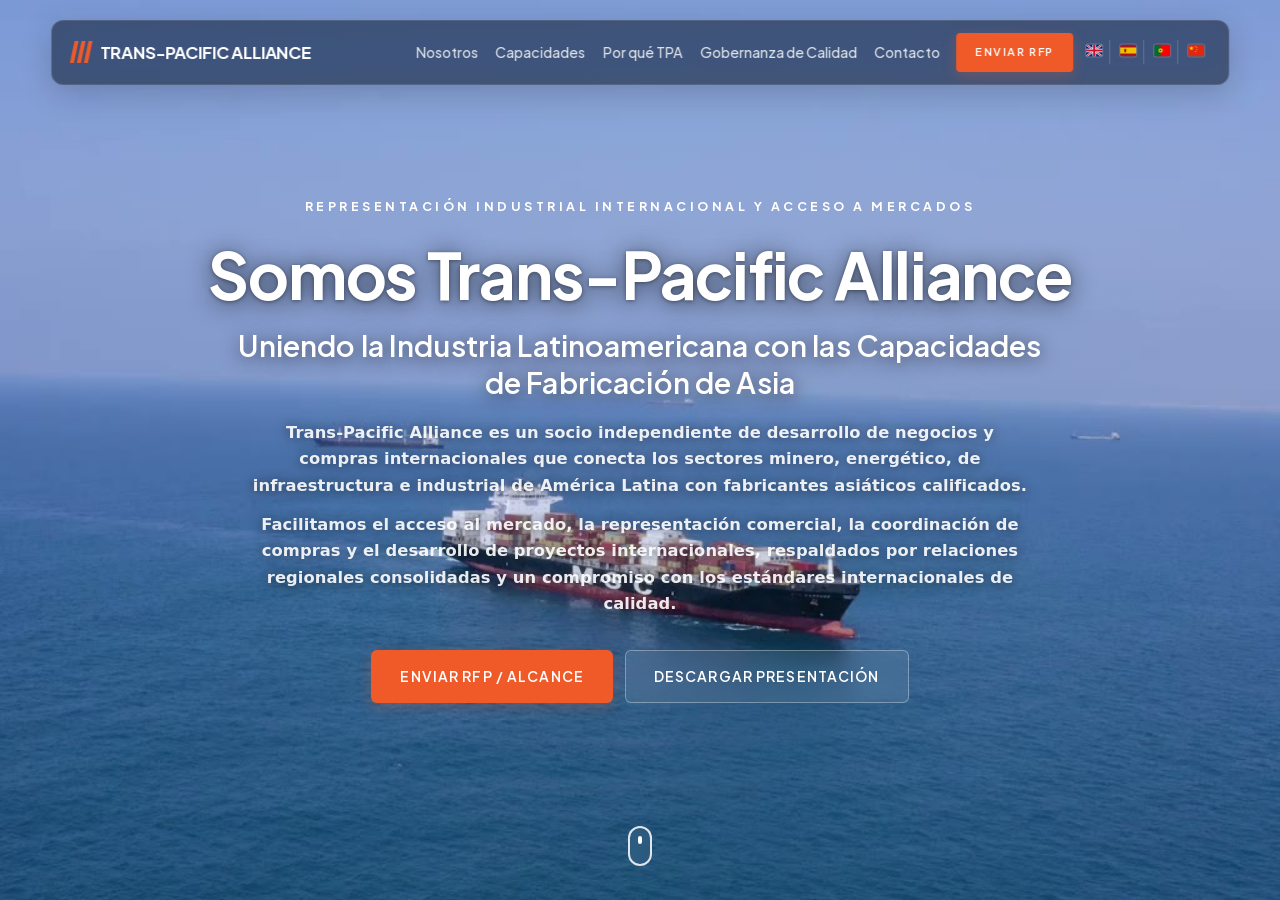
==== es.html @ 77b5ef07 "Hide the rear flip face so mirrored text never shows Browsers that ignore backface-visibility on 3D " ====
<!doctype html>
<html lang="es">
<head>
<meta charset="utf-8">
<meta name="viewport" content="width=device-width, initial-scale=1">
<title>Trans-Pacific Alliance — Puerta de Enlace de Fabricación Pesada</title>
<link rel="stylesheet" href="fonts.css">
<link rel="stylesheet" href="styles.css?v=20261104b">
<link rel="alternate" hreflang="en" href="index.html">
<link rel="alternate" hreflang="es" href="es.html">
<link rel="alternate" hreflang="pt" href="pt.html">
<link rel="alternate" hreflang="zh-CN" href="zh.html">
<link rel="alternate" hreflang="x-default" href="index.html">
</head>
<body>

<header class="site-header">
  <a href="#intro" class="logo">
    <span class="logo-mark" aria-hidden="true"><span></span><span></span><span></span></span>
    <span class="logo-word">TRANS-PACIFIC ALLIANCE</span>
  </a>

  <nav class="main-nav">
    <a href="#about">Nosotros</a>
    <a href="#capabilities">Capacidades</a>
    <a href="why-tpa-es.html">Por qué TPA</a>
    <a href="#quality">Gobernanza de Calidad</a>
    <a href="#contact">Contacto</a>
  </nav>

  <div class="header-social">
    <a class="btn btn-primary btn-header" href="#rfp">Enviar RFP</a>
    <ul class="lang-switch" aria-label="Idioma">
      <li><a href="index.html"><svg class="flag" viewBox="0 0 24 18" width="16" height="12" aria-hidden="true"><rect width="24" height="18" fill="#012169"/><path d="M0,0 L24,18 M24,0 L0,18" stroke="#fff" stroke-width="3"/><path d="M0,0 L24,18 M24,0 L0,18" stroke="#C8102E" stroke-width="1.5"/><path d="M12,0 V18 M0,9 H24" stroke="#fff" stroke-width="5"/><path d="M12,0 V18 M0,9 H24" stroke="#C8102E" stroke-width="3"/></svg><span>EN</span></a></li>
      <li class="active"><a href="es.html" aria-current="true"><svg class="flag" viewBox="0 0 24 18" width="16" height="12" aria-hidden="true"><rect width="24" height="18" fill="#AA151B"/><rect y="4.5" width="24" height="9" fill="#F1BF00"/><rect x="6" y="6.5" width="3" height="5" rx="0.5" fill="#AA151B"/><circle cx="7.5" cy="7.3" r="0.7" fill="#F1BF00"/></svg><span>ES</span></a></li>
      <li><a href="pt.html"><svg class="flag" viewBox="0 0 24 18" width="16" height="12" aria-hidden="true"><rect width="24" height="18" fill="#FF0000"/><rect width="9.6" height="18" fill="#046A38"/><circle cx="9.6" cy="9" r="3.4" fill="#FFE900" stroke="#000" stroke-width="0.3"/><circle cx="9.6" cy="9" r="1.5" fill="#FF0000"/><rect x="8.8" y="8.2" width="1.6" height="1.6" fill="#046A38"/></svg><span>PT</span></a></li>
    
      <li><a href="zh.html"><svg class="flag" viewBox="0 0 24 18" width="16" height="12" aria-hidden="true"><rect width="24" height="18" fill="#DE2910"/><polygon points="4.8,2 5.6,4.6 8.4,4.6 6.1,6.2 6.9,8.8 4.8,7.2 2.7,8.8 3.4,6.2 1.2,4.6 4,4.6" fill="#FFDE00"/><polygon points="11,1.5 11.35,2.2 12.1,2.2 11.5,2.75 11.7,3.5 11,3 10.3,3.5 10.5,2.75 9.9,2.2 10.65,2.2" fill="#FFDE00"/><polygon points="12.6,3.8 12.9,4.5 13.7,4.5 13.1,5 13.3,5.8 12.6,5.35 11.9,5.8 12.1,5 11.5,4.5 12.3,4.5" fill="#FFDE00"/><polygon points="12.6,6.8 12.9,7.5 13.7,7.5 13.1,8 13.3,8.8 12.6,8.35 11.9,8.8 12.1,8 11.5,7.5 12.3,7.5" fill="#FFDE00"/><polygon points="11,9.5 11.35,10.2 12.1,10.2 11.5,10.75 11.7,11.5 11,11 10.3,11.5 10.5,10.75 9.9,10.2 10.65,10.2" fill="#FFDE00"/></svg><span>中文</span></a></li>
    </ul>
  </div>

  <button class="menu-toggle" aria-label="Menú" aria-expanded="false" aria-controls="mobile-menu">MENU <span class="burger"></span></button>
  <div class="mobile-menu" id="mobile-menu" hidden>
    <nav class="mobile-menu-nav" aria-label="Mobile navigation">
        <a href="#about">Nosotros</a>
        <a href="#capabilities">Capacidades</a>
        <a href="why-tpa-es.html">Por qué TPA</a>
        <a href="#quality">Gobernanza de Calidad</a>
        <a href="#contact">Contacto</a>
    </nav>
    <ul class="lang-switch mobile-lang" aria-label="Idioma">
          <li><a href="index.html"><svg class="flag" viewBox="0 0 24 18" width="16" height="12" aria-hidden="true"><rect width="24" height="18" fill="#012169"/><path d="M0,0 L24,18 M24,0 L0,18" stroke="#fff" stroke-width="3"/><path d="M0,0 L24,18 M24,0 L0,18" stroke="#C8102E" stroke-width="1.5"/><path d="M12,0 V18 M0,9 H24" stroke="#fff" stroke-width="5"/><path d="M12,0 V18 M0,9 H24" stroke="#C8102E" stroke-width="3"/></svg><span>EN</span></a></li>
          <li class="active"><a href="es.html" aria-current="true"><svg class="flag" viewBox="0 0 24 18" width="16" height="12" aria-hidden="true"><rect width="24" height="18" fill="#AA151B"/><rect y="4.5" width="24" height="9" fill="#F1BF00"/><rect x="6" y="6.5" width="3" height="5" rx="0.5" fill="#AA151B"/><circle cx="7.5" cy="7.3" r="0.7" fill="#F1BF00"/></svg><span>ES</span></a></li>
          <li><a href="pt.html"><svg class="flag" viewBox="0 0 24 18" width="16" height="12" aria-hidden="true"><rect width="24" height="18" fill="#FF0000"/><rect width="9.6" height="18" fill="#046A38"/><circle cx="9.6" cy="9" r="3.4" fill="#FFE900" stroke="#000" stroke-width="0.3"/><circle cx="9.6" cy="9" r="1.5" fill="#FF0000"/><rect x="8.8" y="8.2" width="1.6" height="1.6" fill="#046A38"/></svg><span>PT</span></a></li>
        
          <li><a href="zh.html"><svg class="flag" viewBox="0 0 24 18" width="16" height="12" aria-hidden="true"><rect width="24" height="18" fill="#DE2910"/><polygon points="4.8,2 5.6,4.6 8.4,4.6 6.1,6.2 6.9,8.8 4.8,7.2 2.7,8.8 3.4,6.2 1.2,4.6 4,4.6" fill="#FFDE00"/><polygon points="11,1.5 11.35,2.2 12.1,2.2 11.5,2.75 11.7,3.5 11,3 10.3,3.5 10.5,2.75 9.9,2.2 10.65,2.2" fill="#FFDE00"/><polygon points="12.6,3.8 12.9,4.5 13.7,4.5 13.1,5 13.3,5.8 12.6,5.35 11.9,5.8 12.1,5 11.5,4.5 12.3,4.5" fill="#FFDE00"/><polygon points="12.6,6.8 12.9,7.5 13.7,7.5 13.1,8 13.3,8.8 12.6,8.35 11.9,8.8 12.1,8 11.5,7.5 12.3,7.5" fill="#FFDE00"/><polygon points="11,9.5 11.35,10.2 12.1,10.2 11.5,10.75 11.7,11.5 11,11 10.3,11.5 10.5,10.75 9.9,10.2 10.65,10.2" fill="#FFDE00"/></svg><span>中文</span></a></li>
        </ul>
    <a class="btn btn-primary mobile-menu-cta" href="#rfp">Enviar RFP</a>
  </div>
</header>

<main class="scroll-container">

  <!-- ═════════ 2. HERO ═════════ -->
  <section class="panel slide intro hero-video" id="intro" style="--bg:url('assets/hero-poster.jpg')">
    <video class="hero-bg-video" autoplay muted loop playsinline preload="metadata" poster="assets/hero-poster.jpg" aria-hidden="true">
      <source src="assets/hero.mp4" type="video/mp4">
    </video>
    <div class="hero-center">
      <p class="kicker">Representación Industrial Internacional y Acceso a Mercados</p>
      <h1 class="hero-headline">Somos <br class="mobile-br"><span class="nowrap">Trans-Pacific Alliance</span></h1>
      <p class="hero-subhead">Uniendo la Industria Latinoamericana con las Capacidades de Fabricación de Asia</p>
      <div class="hero-copy">
        <p>Trans-Pacific Alliance es un socio independiente de desarrollo de negocios y compras internacionales que conecta los sectores minero, energético, de infraestructura e industrial de América Latina con fabricantes asiáticos calificados.</p>
        <p>Facilitamos el acceso al mercado, la representación comercial, la coordinación de compras y el desarrollo de proyectos internacionales, respaldados por relaciones regionales consolidadas y un compromiso con los estándares internacionales de calidad.</p>
      </div>
      <div class="cta-row center">
        <a href="#rfp" class="btn btn-primary">Enviar RFP / Alcance</a>
        <a href="#capabilities" class="btn btn-ghost">Descargar Presentación</a>
      </div>
    </div>
    <a href="#metrics" class="scroll-cue" aria-label="Desplázate"><span></span></a>
  </section>

  <!-- ═════════ 3. AT-A-GLANCE METRICS ═════════ -->
  <section class="metrics-strip" id="metrics">
    <div class="metric">
      <div class="metric-value">20<span class="plus">+</span></div>
      <div class="metric-tag">Años</div>
      <div class="metric-label">Experiencia Internacional en Oil &amp; Gas / Minería</div>
    </div>
    <div class="metric">
      <div class="metric-value">20<span class="plus">+</span></div>
      <div class="metric-tag">Años</div>
      <div class="metric-label">Experiencia con Cámaras de Comercio</div>
    </div>
    <div class="metric">
      <div class="metric-value">4</div>
      <div class="metric-tag">Idiomas</div>
      <div class="metric-label">Inglés · Chino · Español · Portugués</div>
    </div>
    <div class="metric">
      <div class="metric-value">100<span class="plus">%</span></div>
      <div class="metric-tag">Especificaciones Occidentales</div>
      <div class="metric-label">Cumplimiento ASME · AWS · ISO · NACE</div>
    </div>
  </section>

  <!-- ═════════ 4. COMMERCIAL BRIDGE ═════════ -->
  <section class="panel slide slide-video" id="about" style="--bg:url('assets/bridge-poster.jpg')">
    <video class="slide-bg-video" autoplay muted loop playsinline preload="auto" poster="assets/bridge-poster.jpg" aria-hidden="true">
      <source src="assets/bridge.mp4" type="video/mp4">
    </video>
    <div class="panel-inner right wide">
      <h2 class="panel-head">El Puente Comercial</h2>
      <h3 class="panel-sub">Desbloqueando Capacidad de Fabricación de Clase Mundial para Infraestructuras Globales</h3>
      <p>Trans-Pacific Alliance (TPA) lleva capacidad de fabricación de élite, con certificación ASME U, a grandes proyectos de energía, minería e infraestructura industrial en América Latina.</p>
      <ul class="feature-list">
        <li><strong>Socios de fabricación asiáticos de primer nivel, preauditados y especializados en acero estructural pesado, tuberías de proceso y equipos a presión conformes a ASME</strong> — Acceso comercial directo a 131.000 m² de capacidad de planta. Ubicada en la provincia de Jiangsu y la provincia de Guangdong, China.</li>
        <li><strong>Alineación con Estándares Occidentales</strong> — Propuestas, contratos y marcos de ejecución alineados desde el día uno con ASME, AWS, ISO y los requisitos del cliente.</li>
        <li><strong>Ejecución Comercial Optimizada</strong> — Estructura global ágil que ofrece precios competitivos en destino y ejecución comercial agresiva en grandes licitaciones.</li>
      </ul>
      <div class="cta-row">
        <a href="#capabilities" class="btn btn-primary">Capacidades</a>
        <a href="mailto:ashton@transpacificalliance.com" class="btn btn-ghost">Hablemos</a>
      </div>
    </div>
  </section>

  <!-- ═════════ 5. LEADERSHIP FLIP CARD (quality front, trade back) ═════════ -->
  <section class="panel slide quality" id="quality" style="--bg:url('assets/hubs-bg-aerial.jpg')">
    <div class="flip-card" id="leadership-card">
      <div class="flip-card-inner">
        <div class="flip-face flip-face-front">
          <div class="panel-inner wide">
            <h2 class="panel-head">Liderazgo Ejecutivo en Calidad y Técnica</h2>
            <p class="pull-quote">«En Trans-Pacific Alliance no solo entendemos la calidad — hemos construido la empresa sobre ella.»</p>
            <p>Fundada por un Especialista Senior Británico en QA/QC con más de 20 años de ejecución en grandes proyectos internacionales de petróleo, gas y minería, TPA aporta una gobernanza técnica sin igual a nivel comercial.</p>
            <p>Trans-Pacific Alliance ofrece acceso directo a fábrica respaldado por credenciales internacionales de primer nivel:</p>
            <ul class="cred-list">
              <li><span class="cred-code">NACE / AMPP CIP Nivel 3</span> Inspector Senior de Recubrimientos</li>
              <li><span class="cred-code">API 510</span> Inspector de Recipientes a Presión</li>
              <li><span class="cred-code">API 570</span> Inspector de Tuberías</li>
              <li><span class="cred-code">CSWIP 3.2</span> Inspector Senior de Soldadura</li>
              <li><span class="cred-code">CSWIP RI</span> Interpretación Radiográfica</li>
              <li><span class="cred-code">CSWIP AUT</span> Interpretación de Datos de Ensayos Ultrasónicos Automatizados</li>
            </ul>
            <p class="fine">Resolvemos conflictos de especificación, revisamos ITPs, evaluamos PQR/WPS y calificaciones de soldadores (WPQ), y auditamos la calidad mucho antes de cortar el primer acero — garantizando que sus activos superen con creces el cumplimiento básico de códigos y estén construidos para durar en los entornos más exigentes del planeta.</p>
          </div>
        </div>
        <div class="flip-face flip-face-back" aria-hidden="true">
          <div class="panel-inner wide">
            <h2 class="panel-head">Liderazgo Comercial y de Comercio Internacional</h2>
            <p class="pull-quote">«Conectando mercados internacionales a través de relaciones consolidadas, experiencia comercial y alianzas estratégicas.»</p>
            <p>Dirigida por un Consultor y Asesor de Negocios uruguayo especializado en Comercio Internacional, con más de 20 años de experiencia vinculado a la Cámara Nacional de Comercio y Servicios del Uruguay, Trans-Pacific Alliance aporta una amplia experiencia en comercio internacional, desarrollo de mercados y representación comercial transfronteriza.</p>
            <p>Su trayectoria profesional incluye el asesoramiento a empresas en expansión internacional, estrategias de exportación, negociaciones comerciales y el desarrollo de relaciones con compradores, proveedores y socios estratégicos internacionales.</p>
            <p>A través de su participación en misiones comerciales internacionales, foros empresariales y eventos sectoriales en los que participan organizaciones como las Naciones Unidas, el Banco Interamericano de Desarrollo, la Unión Europea y el MERCOSUR, ha desarrollado una valiosa proyección internacional y relaciones profesionales.</p>
            <h3 class="panel-sub">Experiencia Comercial Clave</h3>
            <ul class="expertise-list">
              <li>Comercio Internacional y Desarrollo de Mercados</li>
              <li>Cámaras de Comercio y Relaciones Institucionales</li>
              <li>Estrategia de Exportación y Asesoría Empresarial Transfronteriza</li>
              <li>Misiones Comerciales Internacionales y Networking Comercial</li>
              <li>Alianzas Estratégicas y Representación Comercial</li>
              <li>Negociaciones Internacionales y Entrada en Mercados</li>
            </ul>
          </div>
        </div>
      </div>
      <button type="button" class="flip-toggle" aria-label="Mostrar Liderazgo Comercial y de Comercio Internacional" data-label-show-back="Mostrar Liderazgo Comercial y de Comercio Internacional" data-label-show-front="Mostrar Liderazgo Ejecutivo en Calidad y Técnica">
        <svg viewBox="0 0 24 24" aria-hidden="true" focusable="false"><path d="M3.5 12a8.5 8.5 0 0 1 14.5-6L21 9M21 4.5V9h-4.5M20.5 12a8.5 8.5 0 0 1-14.5 6L3 15M3 19.5V15h4.5" fill="none" stroke="currentColor" stroke-width="1.7" stroke-linecap="round" stroke-linejoin="round"/></svg>
      </button>
    </div>
  </section>

  <!-- ═════════ 6. INDUSTRY & MANUFACTURING CAPABILITIES ═════════ -->
  <section class="panel capabilities" id="capabilities">
    <div class="section-head">
      <p class="kicker dark">Sectores que Atendemos</p>
      <h2 class="panel-head dark">Industria y Capacidades de Fabricación</h2>
    </div>
    <div class="industry-grid">
      <div class="industry-head" aria-hidden="true">
        <span>Industria</span>
        <span>Capacidades de Fabricación</span>
      </div>
      <article class="industry-row">
        <h3>Minería y Minerales</h3>
        <p>Estructuras de acero estructural, estructuras industriales e infraestructura minera.</p>
      </article>
      <article class="industry-row">
        <h3>Petróleo y Gas</h3>
        <p>Recipientes a presión, fabricación de procesos y estructuras industriales, sujeto a las capacidades y certificaciones del socio fabricante seleccionado.</p>
      </article>
      <article class="industry-row">
        <h3>Infraestructura</h3>
        <p>Puentes, acero estructural y componentes de construcción.</p>
      </article>
      <article class="industry-row">
        <h3>Instalaciones Industriales</h3>
        <p>Fabricación de acero, edificios industriales y estructuras modulares.</p>
      </article>
      <article class="industry-row">
        <h3>Energía</h3>
        <p>Paquetes seleccionados de fabricación industrial e infraestructura.</p>
      </article>
    </div>
  </section>

  <!-- ═════════ 7. COMPETITIVE ADVANTAGE ═════════ -->
  <section class="panel why" id="why">
    <div class="section-head">
      <p class="kicker dark">La Diferencia TPA</p>
      <h2 class="panel-head dark">Nuestra Ventaja Competitiva</h2>
    </div>
    <div class="why-grid">
      <article class="why-card">
        <div class="why-num">01</div>
        <h3>Autoridad Técnica a Nivel Comercial</h3>
        <p>Hablamos el lenguaje de ingeniería del cliente. Nuestras credenciales senior en soldadura, recubrimientos, tuberías e inspección de recipientes a presión nos permiten desbloquear puntos de inspección y resolver consultas técnicas al instante.</p>
      </article>
      <article class="why-card">
        <div class="why-num">02</div>
        <h3>Transparencia en la Cadena de Suministro</h3>
        <p>Visibilidad total sobre el origen de materias primas, Mill Test Reports (MTR), Weld Procedure Qualification Records (PQR/WPS), Welder Performance Qualifications (WPQ), procedimientos NDT y supervisión de taller.</p>
      </article>
      <article class="why-card">
        <div class="why-num">03</div>
        <h3>Entrega de Proyectos Probada</h3>
        <p>Supervisión activa de entrega y expedición en paquetes de fabricación de alta especificación.</p>
      </article>
    </div>
  </section>

  <!-- ═════════ 8. CTA BANNER ═════════ -->
  <section class="cta-banner" id="rfp">
    <div class="cta-inner">
      <h2 class="cta-head">¿Listo para Licitas su Próximo Gran Paquete de Fabricación?</h2>
      <p>Asóciese con Trans-Pacific Alliance para asegurar capacidad de fabricación de primer nivel, cumplimiento garantizado y precios comerciales agresivos para sus próximos proyectos de capital.</p>
      <div class="cta-row center">
        <a href="mailto:rfp@tp-alliance.com" class="btn btn-primary btn-large">Enviar RFP</a>
        <a href="mailto:ashton@transpacificalliance.com" class="btn btn-ghost-light btn-large">Contáctenos</a>
      </div>
    </div>
  </section>

  <!-- ═════════ PARTNERS ═════════ -->
  <section class="partners" aria-labelledby="partners-title">
    <h2 class="partners-kicker" id="partners-title">En asociación con</h2>
    <ul class="partners-grid">
      <li class="partner">
        <span class="partner-logo"><img src="assets/partners/icha.png" alt="Instituto Chileno del Acero" loading="lazy"></span>
        <span class="partner-name">Instituto Chileno del Acero</span>
      </li>
      <li class="partner">
        <span class="partner-logo"><img src="assets/partners/ias.png" alt="Instituto Argentino de Seguridad" loading="lazy"></span>
        <span class="partner-name">Instituto Argentino de Seguridad</span>
      </li>
      <li class="partner">
        <span class="partner-logo"><img src="assets/partners/camarco.png" alt="Cámara Argentina de la Construcción" loading="lazy"></span>
        <span class="partner-name">Cámara Argentina de la Construcción</span>
      </li>
      <li class="partner">
        <span class="partner-logo"><img src="assets/partners/consejo-minero.png" alt="Consejo Minero de Chile" loading="lazy"></span>
        <span class="partner-name">Consejo Minero de Chile</span>
      </li>
      <li class="partner">
        <span class="partner-logo"><img src="assets/partners/caem.png" alt="Cámara Argentina de Empresas Mineras" loading="lazy"></span>
        <span class="partner-name">Cámara Argentina de Empresas Mineras</span>
      </li>
      <li class="partner">
        <span class="partner-logo dual">
          <img src="assets/partners/cnc.png" alt="Cámara Nacional de Comercio, Servicios y Turismo de Chile" loading="lazy">
          <img src="assets/partners/cac-dark.svg" alt="Cámara Argentina de Comercio y Servicios" loading="lazy">
        </span>
        <span class="partner-name">Cámaras de Comercio · Chile y Argentina</span>
      </li>
    </ul>
  </section>

  <!-- ═════════ FOOTER ═════════ -->
  <footer class="site-footer" id="contact">
    <div class="footer-top">
      <a href="#intro" class="logo small">
        <span class="logo-mark"><span></span><span></span><span></span></span>
        <span class="logo-word">TRANS-PACIFIC ALLIANCE</span>
      </a>
      <nav class="footer-nav">
        <a href="#about">Nosotros</a>
        <a href="#capabilities">Capacidades</a>
        <a href="why-tpa-es.html">Por qué TPA</a>
        <a href="#quality">Gobernanza de Calidad</a>
        <a href="#contact">Contacto</a>
      </nav>
      <div class="footer-social"></div>
    </div>

    <div class="footer-grid">
      <div class="col">
        <h5>Empresa</h5>
        <a href="#about">Acerca de TPA</a>
        <a href="why-tpa-es.html">Por qué TPA</a>
        <a href="#quality">Gobernanza de Calidad</a>
        <a href="#capabilities">Presentación de Capacidades</a>
        <a href="#contact">Empleo</a>
      </div>
      <div class="col">
        <h5>Capacidades</h5>
        <a href="#capabilities">Minería y Minerales</a>
        <a href="#capabilities">Petróleo y Gas</a>
        <a href="#capabilities">Infraestructura</a>
        <a href="#capabilities">Instalaciones Industriales</a>
        <a href="#capabilities">Energía</a>
      </div>
      <div class="col">
        <h5>Red</h5>
        <div class="network-item">
          <span class="network-city">Ciudad de Panamá</span>
          <span class="network-desc">Puerta de enlace logística y comercial de Centroamérica</span>
        </div>
        <div class="network-item">
          <span class="network-city">Santiago de Chile</span>
          <span class="network-desc">Centro de proyectos mineros y de infraestructura</span>
        </div>
        <div class="network-item">
          <span class="network-city">Buenos Aires</span>
          <span class="network-desc">Hub de shale oil &amp; gas (Vaca Muerta) y minería</span>
        </div>
      </div>
      <div class="col">
        <h5>Gobernanza de Calidad</h5>
        <p class="footer-note">Nos tomamos la calidad en serio. Certificados:</p>
        <a href="#quality">American Petroleum Institute</a>
        <a href="#quality">NACE Nivel 3</a>
        <a href="#quality">CSWIP</a>
        <a href="#quality">ISO</a>
      </div>
    </div>

    <div class="footer-legal">
      © TRANS-PACIFIC ALLIANCE 2026 — TODOS LOS DERECHOS RESERVADOS
    </div>
  </footer>

</main>

<script>
(function(){
  document.querySelectorAll('.slide, .feature-card').forEach(s => {
    const bg = getComputedStyle(s).getPropertyValue('--bg').trim();
    if (bg) s.style.setProperty('background-image', bg);
  });

  const container = document.querySelector('.scroll-container');
  const headerEl = document.querySelector('.site-header');
  // The header belongs to the top of the page: slide it away once scrolled
  const syncHeader = () => {
    const y = container.scrollTop;
    headerEl.classList.toggle('scrolled', y > 24);
    headerEl.classList.toggle('header-hidden', y > 80 && !headerEl.classList.contains('menu-open'));
  };
  container.addEventListener('scroll', syncHeader, { passive: true });
  window.addEventListener('resize', syncHeader, { passive: true });
  syncHeader();
  const prefersReduced = window.matchMedia('(prefers-reduced-motion: reduce)').matches;
  const saveData = navigator.connection && navigator.connection.saveData;

  document.querySelectorAll('video.hero-bg-video, video.slide-bg-video').forEach(video => {
    if (prefersReduced || saveData) {
      video.remove();
      return;
    }
    const host = video.closest('section');
    const isHero = video.classList.contains('hero-bg-video');
    let onScreen = true;
    let frozen = false;
    // Hold the hero on its open-ocean frame for 30s, then restart from the top
    if (isHero) {
      video.addEventListener('timeupdate', () => {
        if (frozen || video.currentTime < 48) return;
        frozen = true;
        video.pause();
        setTimeout(() => {
          frozen = false;
          video.currentTime = 0;
          if (onScreen) video.play().catch(()=>{});
        }, 30000);
      });
    }
    const io = new IntersectionObserver(entries => {
      entries.forEach(e => {
        onScreen = e.isIntersecting;
        if (e.isIntersecting) { if (!frozen) video.play().catch(()=>{}); }
        else { video.pause(); }
      });
    }, { root: container, threshold: 0.05 });
    if (host) io.observe(host);
    else video.play().catch(()=>{});
  });

  // Leadership flip card: hold each credential for 45s, or flip on demand
  const flipCard = document.getElementById('leadership-card');
  if (flipCard) {
    const flipBtn = flipCard.querySelector('.flip-toggle');
    const flipFront = flipCard.querySelector('.flip-face-front');
    const flipBack = flipCard.querySelector('.flip-face-back');
    let flipTimer = null;
    const flip = () => {
      flipCard.classList.toggle('is-flipped');
      const back = flipCard.classList.contains('is-flipped');
      flipBtn.setAttribute('aria-label', back ? flipBtn.dataset.labelShowFront : flipBtn.dataset.labelShowBack);
      flipFront.setAttribute('aria-hidden', String(back));
      flipBack.setAttribute('aria-hidden', String(!back));
    };
    const startTimer = () => {
      clearInterval(flipTimer);
      flipTimer = setInterval(() => { if (!document.hidden) flip(); }, 45000);
    };
    flipBtn.addEventListener('click', () => { flip(); startTimer(); });
    new IntersectionObserver(entries => {
      entries.forEach(e => { e.isIntersecting ? startTimer() : clearInterval(flipTimer); });
    }, { root: container, threshold: 0.2 }).observe(flipCard);
  }

  // Mobile menu panel (nav + language switcher)
  const menuToggle = document.querySelector('.menu-toggle');
  const mobileMenu = document.getElementById('mobile-menu');
  if (menuToggle && mobileMenu) {
    const setMenu = open => {
      menuToggle.setAttribute('aria-expanded', String(open));
      mobileMenu.hidden = !open;
      headerEl.classList.toggle('menu-open', open);
      syncHeader();
    };
    menuToggle.addEventListener('click', () => setMenu(mobileMenu.hidden));
    mobileMenu.addEventListener('click', e => { if (e.target.closest('a')) setMenu(false); });
    document.addEventListener('click', e => {
      if (!mobileMenu.hidden && !headerEl.contains(e.target)) setMenu(false);
    });
    document.addEventListener('keydown', e => { if (e.key === 'Escape') setMenu(false); });
    window.addEventListener('resize', () => { if (window.innerWidth > 960) setMenu(false); });
  }

  // Scroll-spy: highlight the current section in both navs
  const navLinks = [...document.querySelectorAll('.main-nav a, .mobile-menu-nav a')];
  const navHrefs = new Set(navLinks.map(a => a.getAttribute('href')));
  const spySections = [...document.querySelectorAll('section[id], footer[id]')]
    .filter(s => navHrefs.has('#' + s.id));
  if (spySections.length) {
    const spy = () => {
      const probe = container.getBoundingClientRect().top + 140;
      let current = null;
      spySections.forEach(s => {
        if (s.getBoundingClientRect().top <= probe) current = '#' + s.id;
      });
      navLinks.forEach(a => a.classList.toggle('active', a.getAttribute('href') === current));
    };
    container.addEventListener('scroll', spy, { passive: true });
    spy();
  }
})();
</script>
</body>
</html>
---- fonts.css ----
/* latin-ext */
@font-face {
  font-family: 'Plus Jakarta Sans';
  font-style: normal;
  font-weight: 300;
  font-display: swap;
  src: url('assets/fonts/plus-jakarta-sans-300-latin-ext.woff2') format('woff2');
}
/* latin */
@font-face {
  font-family: 'Plus Jakarta Sans';
  font-style: normal;
  font-weight: 300;
  font-display: swap;
  src: url('assets/fonts/plus-jakarta-sans-300-latin.woff2') format('woff2');
}
/* latin-ext */
@font-face {
  font-family: 'Plus Jakarta Sans';
  font-style: normal;
  font-weight: 400;
  font-display: swap;
  src: url('assets/fonts/plus-jakarta-sans-400-latin-ext.woff2') format('woff2');
}
/* latin */
@font-face {
  font-family: 'Plus Jakarta Sans';
  font-style: normal;
  font-weight: 400;
  font-display: swap;
  src: url('assets/fonts/plus-jakarta-sans-400-latin.woff2') format('woff2');
}
/* latin-ext */
@font-face {
  font-family: 'Plus Jakarta Sans';
  font-style: normal;
  font-weight: 500;
  font-display: swap;
  src: url('assets/fonts/plus-jakarta-sans-500-latin-ext.woff2') format('woff2');
}
/* latin */
@font-face {
  font-family: 'Plus Jakarta Sans';
  font-style: normal;
  font-weight: 500;
  font-display: swap;
  src: url('assets/fonts/plus-jakarta-sans-500-latin.woff2') format('woff2');
}
/* latin-ext */
@font-face {
  font-family: 'Plus Jakarta Sans';
  font-style: normal;
  font-weight: 600;
  font-display: swap;
  src: url('assets/fonts/plus-jakarta-sans-600-latin-ext.woff2') format('woff2');
}
/* latin */
@font-face {
  font-family: 'Plus Jakarta Sans';
  font-style: normal;
  font-weight: 600;
  font-display: swap;
  src: url('assets/fonts/plus-jakarta-sans-600-latin.woff2') format('woff2');
}
/* latin-ext */
@font-face {
  font-family: 'Plus Jakarta Sans';
  font-style: normal;
  font-weight: 700;
  font-display: swap;
  src: url('assets/fonts/plus-jakarta-sans-700-latin-ext.woff2') format('woff2');
}
/* latin */
@font-face {
  font-family: 'Plus Jakarta Sans';
  font-style: normal;
  font-weight: 700;
  font-display: swap;
  src: url('assets/fonts/plus-jakarta-sans-700-latin.woff2') format('woff2');
}
/* latin-ext */
@font-face {
  font-family: 'Poppins';
  font-style: normal;
  font-weight: 300;
  font-display: swap;
  src: url('assets/fonts/poppins-300-latin-ext.woff2') format('woff2');
}
/* latin */
@font-face {
  font-family: 'Poppins';
  font-style: normal;
  font-weight: 300;
  font-display: swap;
  src: url('assets/fonts/poppins-300-latin.woff2') format('woff2');
}
/* latin-ext */
@font-face {
  font-family: 'Poppins';
  font-style: normal;
  font-weight: 400;
  font-display: swap;
  src: url('assets/fonts/poppins-400-latin-ext.woff2') format('woff2');
}
/* latin */
@font-face {
  font-family: 'Poppins';
  font-style: normal;
  font-weight: 400;
  font-display: swap;
  src: url('assets/fonts/poppins-400-latin.woff2') format('woff2');
}
/* latin-ext */
@font-face {
  font-family: 'Poppins';
  font-style: normal;
  font-weight: 500;
  font-display: swap;
  src: url('assets/fonts/poppins-500-latin-ext.woff2') format('woff2');
}
/* latin */
@font-face {
  font-family: 'Poppins';
  font-style: normal;
  font-weight: 500;
  font-display: swap;
  src: url('assets/fonts/poppins-500-latin.woff2') format('woff2');
}
/* latin-ext */
@font-face {
  font-family: 'Poppins';
  font-style: normal;
  font-weight: 600;
  font-display: swap;
  src: url('assets/fonts/poppins-600-latin-ext.woff2') format('woff2');
}
/* latin */
@font-face {
  font-family: 'Poppins';
  font-style: normal;
  font-weight: 600;
  font-display: swap;
  src: url('assets/fonts/poppins-600-latin.woff2') format('woff2');
}
/* latin-ext */
@font-face {
  font-family: 'Poppins';
  font-style: normal;
  font-weight: 700;
  font-display: swap;
  src: url('assets/fonts/poppins-700-latin-ext.woff2') format('woff2');
}
/* latin */
@font-face {
  font-family: 'Poppins';
  font-style: normal;
  font-weight: 700;
  font-display: swap;
  src: url('assets/fonts/poppins-700-latin.woff2') format('woff2');
}
/* latin-ext */
@font-face {
  font-family: 'Poppins';
  font-style: normal;
  font-weight: 900;
  font-display: swap;
  src: url('assets/fonts/poppins-900-latin-ext.woff2') format('woff2');
}
/* latin */
@font-face {
  font-family: 'Poppins';
  font-style: normal;
  font-weight: 900;
  font-display: swap;
  src: url('assets/fonts/poppins-900-latin.woff2') format('woff2');
}
---- styles.css ----
/* ━━━━━━━━━━━━━━━━━━━━━━━━━━━━━━━━━━━━━━━━━━━━
   MONJASA-STYLE DESIGN TOKENS
   Extracted from monjasa.com
   ━━━━━━━━━━━━━━━━━━━━━━━━━━━━━━━━━━━━━━━━━━━━ */
:root {
  /* Palette */
  --accent: #F05A28;             /* Signature orange */
  --accent-hover: #D94E1F;
  --ink: #212529;                /* Body text — Bootstrap default */
  --ink-soft: #404040;
  --ink-mute: #6E6E6E;
  --panel-bg: rgba(43, 46, 51, 0.92);   /* Charcoal hero card */
  --panel-bg-solid: #2B2E33;
  --paper: #FFFFFF;
  --paper-soft: #F6F6F6;
  --line: #E1E1E1;
  --footer-bg: #F5F5F5;
  --footer-legal: #222222;

  /* Type */
  --font-display: "Poppins", "sofia-pro", -apple-system, "Segoe UI", Roboto, sans-serif;
  --font-body: -apple-system, "system-ui", "Segoe UI", Roboto, "Helvetica Neue", Arial, sans-serif;

  /* Rhythm */
  --header-h: 72px;
  --slide-h: calc(100vh - var(--header-h));
  --pad-panel: clamp(2rem, 4vw, 4rem);

  /* Buttons */
  --btn-pad-y: 15px;
  --btn-pad-x: 28px;
  --btn-fs: 14px;
  --btn-fw: 700;
  --btn-ls: 0.08em;
}

/* ━━━━━━━━━━━━━━━━━━━━━━━━━━━━━━━━━━━━━━━━━━━━
   BASE
   ━━━━━━━━━━━━━━━━━━━━━━━━━━━━━━━━━━━━━━━━━━━━ */
* { box-sizing: border-box; }
html, body { margin: 0; padding: 0; }
body {
  font-family: var(--font-body);
  font-size: 16px;
  line-height: 1.5;
  color: var(--ink);
  background: var(--paper);
  -webkit-font-smoothing: antialiased;
}
img { max-width: 100%; display: block; }
a { color: inherit; text-decoration: none; }

h1, h2, h3, h4, h5 {
  font-family: var(--font-display);
  margin: 0 0 1rem;
  line-height: 1.15;
}

/* ━━━━━━━━━━━━━━━━━━━━━━━━━━━━━━━━━━━━━━━━━━━━
   HEADER — fixed, white, with logo + nav + socials
   ━━━━━━━━━━━━━━━━━━━━━━━━━━━━━━━━━━━━━━━━━━━━ */
.site-header {
  position: fixed;
  inset: 0 0 auto 0;
  z-index: 100;
  height: var(--header-h);
  background: var(--paper);
  border-bottom: 1px solid rgba(0,0,0,0.05);
  display: flex;
  align-items: center;
  gap: 2rem;
  padding: 0 clamp(1rem, 3vw, 2.5rem);
}

.logo {
  display: inline-flex;
  align-items: center;
  gap: 0.6rem;
  font-family: var(--font-display);
  font-weight: 700;
  font-size: 1.35rem;
  color: var(--ink);
  letter-spacing: -0.01em;
}
.logo.small { font-size: 1.1rem; }
.logo-word { white-space: nowrap; }
.site-header .logo { flex-shrink: 0; }

/* Logo mark — three angled vertical bars (rotated 90° from horizontal) */
.logo-mark {
  display: inline-flex;
  flex-direction: row;
  gap: 3px;
  transform: skewX(-12deg);
}
.logo-mark span {
  display: block;
  width: 4px;
  height: 22px;
  background: var(--accent);
}
.logo.small .logo-mark span { width: 3px; height: 18px; }

.logo-tail { color: var(--accent); margin-left: 2px; }

.main-nav {
  display: flex;
  gap: 2rem;
  margin-left: auto;
  font-family: var(--font-display);
  font-weight: 500;
  font-size: 0.95rem;
}
.main-nav a {
  position: relative;
  color: var(--ink);
  padding: 6px 0;
  white-space: nowrap;
}
.main-nav a.active {
  color: var(--ink);
}
.main-nav a.active::after {
  content: "";
  position: absolute;
  left: 0; right: 0; bottom: -4px;
  height: 3px;
  background: var(--accent);
}
.main-nav a:hover { color: var(--accent); }

.header-social {
  display: flex;
  gap: 0.9rem;
  color: var(--ink-mute);
}
.header-social a:hover { color: var(--accent); }

.menu-toggle {
  display: none;
}

/* ━━━━━━━━━━━━━━━━━━━━━━━━━━━━━━━━━━━━━━━━━━━━
   SCROLL CONTAINER — use scroll-snap like monjasa
   ━━━━━━━━━━━━━━━━━━━━━━━━━━━━━━━━━━━━━━━━━━━━ */
html { height: 100%; }
body { height: 100%; overflow: hidden; }
.scroll-container {
  height: 100vh;
  margin-top: var(--header-h);
  overflow-y: auto;
  scroll-snap-type: y mandatory;
  scroll-behavior: smooth;
}
html.no-snap .scroll-container { scroll-snap-type: none; }

.panel { position: relative; }

.slide {
  min-height: var(--slide-h);
  scroll-snap-align: start;
  scroll-snap-stop: always;
  background-size: cover;
  background-position: center;
  background-repeat: no-repeat;
  color: #fff;
  display: flex;
  align-items: center;
  justify-content: center;
}
.slide::before {
  content: "";
  position: absolute; inset: 0;
  background: rgba(0,0,0,0.18); /* soft photographic scrim */
  pointer-events: none;
}
/* Hero uses a deeper gradient scrim instead */
.slide.intro.hero-video::before { background: none; }

/* ━━━━━━━━━━━━━━━━━━━━━━━━━━━━━━━━━━━━━━━━━━━━
   INTRO HERO — full-center white display type
   ━━━━━━━━━━━━━━━━━━━━━━━━━━━━━━━━━━━━━━━━━━━━ */
.intro { text-align: center; flex-direction: column; position: relative; overflow: hidden; }

/* Video background */
.intro.hero-video { background: transparent; }
.hero-bg-video,
.slide-bg-video {
  position: absolute;
  inset: 0;
  width: 100%;
  height: 100%;
  object-fit: cover;
  object-position: center;
  z-index: 0;
  pointer-events: none;
}
.slide-video { background: transparent !important; }
.slide-video .panel-inner { position: relative; z-index: 2; }
/* Soft photographic scrim over the video so type reads */
.intro.hero-video::before {
  content: "";
  position: absolute; inset: 0;
  background:
    radial-gradient(ellipse at center, rgba(0,0,0,0.55) 0%, rgba(0,0,0,0.35) 55%, rgba(0,0,0,0.45) 100%),
    linear-gradient(to bottom,
      rgba(0,0,0,0.45) 0%,
      rgba(0,0,0,0.35) 35%,
      rgba(0,0,0,0.55) 100%);
  z-index: 1;
  pointer-events: none;
}
.intro .hero-center { position: relative; z-index: 2; }

/* Pause the video when user prefers reduced motion */
@media (prefers-reduced-motion: reduce) {
  .hero-bg-video, .slide-bg-video { display: none; }
  .intro.hero-video,
  .slide-video { background-image: var(--bg) !important; background-size: cover; background-position: center; }
}
.hero-center { position: relative; z-index: 2; padding: 0 2rem; max-width: 1100px; }
.kicker {
  font-family: var(--font-display);
  font-weight: 700;
  text-transform: uppercase;
  letter-spacing: 0.3em;
  font-size: 0.85rem;
  margin: 0 0 1.5rem;
  color: #fff;
}
.hero-headline {
  font-size: clamp(2.2rem, 5.2vw, 4.4rem);
  font-weight: 600;
  color: #fff;
  letter-spacing: -0.01em;
  margin-bottom: 1.2rem;
  text-shadow: 0 2px 24px rgba(0,0,0,0.6), 0 1px 4px rgba(0,0,0,0.4);
  line-height: 1.1;
}
.hero-sub {
  font-size: clamp(0.98rem, 1.15vw, 1.15rem);
  color: rgba(255,255,255,0.95);
  max-width: 720px;
  margin: 0 auto 1.6rem;
  font-weight: 300;
  line-height: 1.55;
  text-shadow: 0 1px 12px rgba(0,0,0,0.55);
}
.scroll-cue {
  position: absolute; left: 50%; bottom: 34px;
  width: 24px; height: 40px;
  border: 2px solid rgba(255,255,255,0.7);
  border-radius: 14px;
  transform: translateX(-50%);
  display: block;
  z-index: 2;
}
@media (max-height: 700px) and (min-width: 721px) {
  .slide.intro .scroll-cue { display: none; }
}
.scroll-cue span {
  position: absolute; left: 50%; top: 8px;
  width: 4px; height: 8px;
  background: #fff;
  border-radius: 2px;
  transform: translateX(-50%);
  animation: cue 2s infinite;
}
@keyframes cue {
  0%   { transform: translate(-50%, 0); opacity: 1; }
  80%  { transform: translate(-50%, 14px); opacity: 0; }
  100% { transform: translate(-50%, 0); opacity: 0; }
}

/* ━━━━━━━━━━━━━━━━━━━━━━━━━━━━━━━━━━━━━━━━━━━━
   SLIDE PANELS — alternating charcoal cards
   ━━━━━━━━━━━━━━━━━━━━━━━━━━━━━━━━━━━━━━━━━━━━ */
.panel-inner {
  position: relative;
  z-index: 2;
  background: var(--panel-bg);
  padding: var(--pad-panel);
  max-width: 640px;
  margin: 0 clamp(1.5rem, 4vw, 4rem);
  color: #fff;
}
.panel-inner.left  { margin-right: auto; }
.panel-inner.right { margin-left: auto; }
.panel-inner.center-wide {
  max-width: 760px;
  margin: 0 auto;
  text-align: center;
  background: rgba(15, 25, 40, 0.7);
  padding: clamp(2.5rem, 5vw, 4rem);
}

.panel-head {
  font-size: clamp(2rem, 3.2vw, 3rem);
  font-weight: 500;
  color: #fff;
  margin-bottom: 1.2rem;
}
.panel-head.display {
  font-size: clamp(2.4rem, 4vw, 3.6rem);
  font-weight: 600;
}
.panel-head.dark {
  color: var(--ink);
}
.panel-inner p {
  font-weight: 300;
  color: rgba(255,255,255,0.92);
  line-height: 1.6;
  margin-bottom: 1rem;
}

/* ━━━━━━━━━━━━━━━━━━━━━━━━━━━━━━━━━━━━━━━━━━━━
   BUTTONS — sharp corners, uppercase, letter-spaced
   ━━━━━━━━━━━━━━━━━━━━━━━━━━━━━━━━━━━━━━━━━━━━ */
.cta-row { display: flex; gap: 0.75rem; flex-wrap: wrap; margin-top: 1.5rem; }
.btn {
  display: inline-block;
  font-family: var(--font-display);
  font-size: var(--btn-fs);
  font-weight: var(--btn-fw);
  text-transform: uppercase;
  letter-spacing: var(--btn-ls);
  padding: var(--btn-pad-y) var(--btn-pad-x);
  border: 1px solid transparent;
  border-radius: 0;
  cursor: pointer;
  transition: background 0.15s ease, color 0.15s ease, border-color 0.15s ease;
}
.btn-primary {
  background: var(--accent);
  color: #fff;
}
.btn-primary:hover { background: var(--accent-hover); }
.btn-ghost {
  background: transparent;
  color: #fff;
  border-color: #fff;
}
.btn-ghost:hover { background: rgba(255,255,255,0.12); }

/* ━━━━━━━━━━━━━━━━━━━━━━━━━━━━━━━━━━━━━━━━━━━━
   NEWS — breaks the dark rhythm, white bg
   ━━━━━━━━━━━━━━━━━━━━━━━━━━━━━━━━━━━━━━━━━━━━ */
.news {
  background: var(--paper);
  color: var(--ink);
  padding: clamp(2rem, 5vw, 4rem) clamp(1.5rem, 5vw, 5rem);
  scroll-snap-align: start;
}
.news-feature {
  display: grid;
  grid-template-columns: 1fr 1fr;
  gap: 1.5rem;
  margin-bottom: 3rem;
}
.feature-card {
  position: relative;
  background-size: cover;
  background-position: center;
  color: #fff;
  padding: 2.5rem 2rem;
  min-height: 340px;
  display: flex;
  flex-direction: column;
  justify-content: flex-end;
  overflow: hidden;
}
.feature-card::before {
  content: "";
  position: absolute; inset: 0;
  background: linear-gradient(to top, rgba(0,0,0,0.7) 0%, rgba(0,0,0,0.0) 70%);
  z-index: 0;
}
.feature-card > * { position: relative; z-index: 1; }
.feature-card h3 {
  font-size: 1.6rem;
  font-weight: 500;
  color: #fff;
  margin-bottom: 0.4rem;
}
.feature-card time {
  font-size: 0.85rem;
  color: rgba(255,255,255,0.7);
  margin-bottom: 0.7rem;
  display: block;
}
.feature-card p { color: rgba(255,255,255,0.9); font-weight: 300; }

.news-archive-head { margin-bottom: 1.5rem; }

.news-grid {
  display: grid;
  grid-template-columns: repeat(auto-fit, minmax(240px, 1fr));
  gap: 1.5rem;
  background: transparent;
  margin-bottom: 2.5rem;
}
.news-card {
  background: var(--paper);
}
.news-card img {
  aspect-ratio: 4/3;
  object-fit: cover;
  width: 100%;
  margin-bottom: 0.9rem;
}
.news-card h4 {
  font-size: 1.05rem;
  font-weight: 600;
  margin: 0 0 0.35rem;
  color: var(--ink);
}
.news-card time {
  font-size: 0.85rem;
  color: var(--ink-mute);
  display: block;
  margin-bottom: 0.5rem;
}
.news-card p { color: var(--ink-soft); font-size: 0.95rem; margin-bottom: 0.4rem; }

.read-more {
  color: var(--accent);
  font-style: italic;
  text-decoration: underline;
  font-weight: 500;
}
.read-more:hover { color: var(--accent-hover); }

.news-cta { display: flex; justify-content: flex-end; }

/* ━━━━━━━━━━━━━━━━━━━━━━━━━━━━━━━━━━━━━━━━━━━━
   CONTACT slide
   ━━━━━━━━━━━━━━━━━━━━━━━━━━━━━━━━━━━━━━━━━━━━ */
.contact .panel-head { margin-bottom: 0.8rem; }
.contact p { color: rgba(255,255,255,0.85); }
.region-list {
  list-style: none;
  padding: 0; margin: 1.8rem 0 0;
  display: flex;
  flex-direction: column;
  gap: 0.6rem;
}
.region-list a {
  color: #fff;
  font-family: var(--font-display);
  font-weight: 500;
  font-size: 1.1rem;
  letter-spacing: 0.02em;
  border-bottom: 1px solid transparent;
  transition: border-color 0.2s;
}
.region-list a:hover { border-color: var(--accent); color: var(--accent); }

/* ━━━━━━━━━━━━━━━━━━━━━━━━━━━━━━━━━━━━━━━━━━━━
   FOOTER — multi-column sitemap + dark legal bar
   ━━━━━━━━━━━━━━━━━━━━━━━━━━━━━━━━━━━━━━━━━━━━ */
.site-footer {
  background: var(--footer-bg);
  color: var(--ink);
  scroll-snap-align: start;
}

/* Partnership logo strip */
.partners {
  padding: clamp(3.5rem, 6vw, 5rem) clamp(1.5rem, 4vw, 3rem) clamp(3rem, 5vw, 4rem);
  background: var(--footer-bg);
  border-bottom: 1px solid var(--line);
  scroll-snap-align: start;
}
.partners-kicker {
  margin: 0 0 1.75rem;
  font-family: var(--font-display);
  font-size: 0.78rem;
  font-weight: 700;
  letter-spacing: 0.28em;
  text-transform: uppercase;
  color: var(--accent);
  text-align: center;
}
.partners-grid {
  display: grid;
  grid-template-columns: repeat(3, 1fr);
  gap: 1rem;
  max-width: 1180px;
  margin: 0 auto;
  padding: 0;
  list-style: none;
}
@media (max-width: 980px) {
  .partners-grid { grid-template-columns: repeat(2, 1fr); }
}
.partner {
  display: flex;
  flex-direction: column;
  align-items: center;
  justify-content: space-between;
  gap: 1rem;
  min-height: 158px;
  padding: 1.4rem 1rem 1.1rem;
  background: #fff;
  border: 1px solid var(--line);
}
.partner-logo {
  display: flex;
  align-items: center;
  justify-content: center;
  width: 100%;
  height: 64px;
}
.partner-logo img {
  max-width: 100%;
  max-height: 100%;
  object-fit: contain;
}
.partner-logo.dual {
  gap: 1rem;
}
.partner-logo.dual img {
  max-width: 46%;
  max-height: 44px;
  flex: 0 1 auto;
}
.partner-name {
  max-width: 220px;
  color: var(--ink-mute);
  font-family: var(--font-display);
  font-size: 0.72rem;
  font-weight: 600;
  line-height: 1.4;
  letter-spacing: 0.01em;
  text-align: center;
}
@media (max-width: 520px) {
  .partners { padding: 2rem 1.25rem 2.25rem; }
  .partners-kicker { margin-bottom: 1.25rem; }
  .partners-grid { grid-template-columns: 1fr 1fr; gap: 0.75rem; }
  .partner { min-height: 136px; padding: 1rem 0.6rem 0.85rem; }
  .partner-logo { height: 48px; }
  .partner-logo.dual { gap: 0.5rem; }
  .partner-logo.dual img { max-height: 30px; }
  .partner-name { font-size: 0.66rem; }
}
.footer-top {
  display: flex;
  align-items: center;
  justify-content: space-between;
  gap: 2rem;
  padding: 1.5rem clamp(1.5rem, 4vw, 3rem);
  border-bottom: 1px solid var(--line);
  flex-wrap: wrap;
}
.footer-nav {
  display: flex;
  gap: 1.8rem;
  font-family: var(--font-display);
  font-weight: 500;
  font-size: 0.95rem;
}
.footer-nav a:hover { color: var(--accent); }
.footer-social {
  display: flex;
  gap: 0.9rem;
  color: var(--ink-mute);
  font-weight: 700;
  font-size: 0.85rem;
}

.footer-grid {
  display: grid;
  grid-template-columns: repeat(auto-fit, minmax(200px, 1fr));
  gap: 2.5rem;
  padding: 2.5rem clamp(1.5rem, 4vw, 3rem) 3rem;
}
.footer-grid .col h5 {
  font-family: var(--font-display);
  font-weight: 700;
  font-size: 0.9rem;
  text-transform: uppercase;
  letter-spacing: 0.06em;
  margin: 0 0 0.8rem;
  color: var(--ink);
}
.footer-grid .col a {
  display: block;
  color: var(--ink-mute);
  padding: 4px 0;
  font-size: 0.95rem;
}
.footer-grid .col a:hover { color: var(--accent); }

/* Network locations */
.network-item {
  margin-bottom: 0.9rem;
  padding-left: 0.75rem;
  border-left: 2px solid var(--accent);
}
.network-item:last-child { margin-bottom: 0; }
.network-city {
  display: block;
  font-family: var(--font-display);
  font-weight: 600;
  font-size: 0.95rem;
  color: var(--ink);
  line-height: 1.3;
}
.network-desc {
  display: block;
  margin-top: 0.2rem;
  color: var(--ink-mute);
  font-size: 0.82rem;
  line-height: 1.45;
}

.footer-legal {
  background: var(--footer-legal);
  color: #fff;
  text-align: center;
  padding: 1rem;
  font-size: 0.85rem;
  letter-spacing: 0.05em;
  text-transform: uppercase;
}

/* ━━━━━━━━━━━━━━━━━━━━━━━━━━━━━━━━━━━━━━━━━━━━
   HEADER CTA — small button next to socials
   ━━━━━━━━━━━━━━━━━━━━━━━━━━━━━━━━━━━━━━━━━━━━ */
.btn-header {
  padding: 10px 18px;
  font-size: 12px;
  letter-spacing: 0.1em;
}

/* ━━━━━━━━━━━━━━━━━━━━━━━━━━━━━━━━━━━━━━━━━━━━
   METRICS STRIP — "At a Glance"
   ━━━━━━━━━━━━━━━━━━━━━━━━━━━━━━━━━━━━━━━━━━━━ */
.metrics-strip {
  background: var(--panel-bg-solid);
  color: #fff;
  display: grid;
  grid-template-columns: repeat(4, 1fr);
  gap: 1px;
  scroll-snap-align: start;
  position: relative;
}
.metrics-strip::before {
  content: "";
  position: absolute; inset: 0;
  background:
    repeating-linear-gradient(to right,
      transparent 0,
      transparent calc(25% - 1px),
      rgba(255,255,255,0.08) calc(25% - 1px),
      rgba(255,255,255,0.08) 25%);
  pointer-events: none;
}
.metric {
  padding: clamp(2rem, 4vw, 3rem) 2rem;
  text-align: center;
  background: transparent;
}
.metric-value {
  font-family: var(--font-display);
  font-size: clamp(2.4rem, 4vw, 3.4rem);
  font-weight: 700;
  line-height: 1;
  color: #fff;
  letter-spacing: -0.01em;
}
.metric-value .plus { color: var(--accent); }
.metric-tag {
  display: block;
  font-family: var(--font-display);
  font-weight: 700;
  text-transform: uppercase;
  letter-spacing: 0.18em;
  font-size: 0.8rem;
  color: var(--accent);
  margin-top: 0.6rem;
}
.metric-label {
  margin-top: 0.6rem;
  font-size: 0.85rem;
  color: rgba(255,255,255,0.65);
  font-weight: 300;
  max-width: 220px;
  margin-left: auto;
  margin-right: auto;
  line-height: 1.4;
}

/* ━━━━━━━━━━━━━━━━━━━━━━━━━━━━━━━━━━━━━━━━━━━━
   PANEL VARIANTS — wider panel, kicker, sub-heading
   ━━━━━━━━━━━━━━━━━━━━━━━━━━━━━━━━━━━━━━━━━━━━ */
.panel-inner.wide { max-width: 720px; }
.panel-sub {
  font-family: var(--font-display);
  font-weight: 500;
  font-size: 1.05rem;
  color: var(--accent);
  margin: -0.4rem 0 1.2rem;
  letter-spacing: 0.01em;
}
.pull-quote {
  font-family: var(--font-display);
  font-weight: 500;
  font-size: 1.2rem;
  line-height: 1.4;
  color: #fff;
  border-left: 3px solid var(--accent);
  padding-left: 1.2rem;
  margin: 1.2rem 0 1.4rem;
}
.fine { font-size: 0.9rem; opacity: 0.85; }

/* Feature list */
.feature-list, .cred-list {
  list-style: none;
  padding: 0;
  margin: 1.2rem 0 0;
}
.feature-list li {
  padding: 0.7rem 0;
  border-bottom: 1px solid rgba(255,255,255,0.08);
  color: rgba(255,255,255,0.92);
  font-weight: 300;
  line-height: 1.55;
}
.feature-list li:last-child { border-bottom: 0; }
.feature-list strong {
  color: #fff;
  font-weight: 600;
  display: block;
  margin-bottom: 0.15rem;
}

/* Credential list — code chip + description */
.cred-list {
  display: grid;
  grid-template-columns: 1fr 1fr;
  gap: 0.4rem 1.2rem;
  margin: 1.2rem 0;
}
.cred-list li {
  padding: 0.5rem 0;
  font-weight: 300;
  color: rgba(255,255,255,0.92);
  font-size: 0.95rem;
  display: flex;
  gap: 0.75rem;
  align-items: baseline;
}
.cred-code {
  font-family: var(--font-display);
  font-weight: 700;
  color: var(--accent);
  font-size: 0.78rem;
  letter-spacing: 0.04em;
  text-transform: uppercase;
  white-space: nowrap;
  flex-shrink: 0;
}

/* Expertise list — two-column commercial competencies */
.expertise-list {
  list-style: none;
  padding: 0;
  margin: 0.4rem 0 0;
  display: grid;
  grid-template-columns: 1fr 1fr;
  gap: 0.15rem 1.6rem;
}
.expertise-list li {
  position: relative;
  padding: 0.5rem 0 0.5rem 1.1rem;
  border-bottom: 1px solid rgba(255,255,255,0.08);
  color: rgba(255,255,255,0.92);
  font-weight: 300;
  font-size: 0.95rem;
  line-height: 1.45;
}
.expertise-list li::before {
  content: "";
  position: absolute;
  left: 0;
  top: 0.92em;
  width: 6px;
  height: 6px;
  background: var(--accent);
}

/* Leadership panel — denser rhythm keeps the box inside the viewport */
.flip-face-back .panel-inner { padding: clamp(1.8rem, 3vw, 2.6rem); }
.flip-face-back .panel-head { margin-bottom: 1rem; }
.flip-face-back .pull-quote { margin: 1rem 0 1.1rem; }
.flip-face-back .panel-inner p { font-size: 0.95rem; line-height: 1.55; margin-bottom: 0.75rem; }
.flip-face-back .panel-sub { margin: 0.2rem 0 0.6rem; }
.flip-face-back .expertise-list { margin-top: 0.3rem; }
.flip-face-back .expertise-list li { padding: 0.42rem 0 0.42rem 1.1rem; font-size: 0.92rem; }

/* ━━━━━━━━━━━━━━━━━━━━━━━━━━━━━━━━━━━━━━━━━━━━
   LEADERSHIP FLIP CARD — quality front, trade back
   ━━━━━━━━━━━━━━━━━━━━━━━━━━━━━━━━━━━━━━━━━━━━ */
.flip-card {
  position: relative;
  width: min(720px, calc(100% - clamp(3rem, 8vw, 8rem)));
  margin-left: clamp(1.5rem, 4vw, 4rem);
  margin-right: auto;
  perspective: 2000px;
}
.flip-card-inner {
  display: grid;
  transform-style: preserve-3d;
  transition: transform 0.9s cubic-bezier(0.2, 0.7, 0.2, 1);
}
.flip-card.is-flipped .flip-card-inner { transform: rotateY(180deg); }
.flip-face {
  grid-area: 1 / 1;
  backface-visibility: hidden;
  -webkit-backface-visibility: hidden;
  /* Some browsers ignore backface-visibility on 3D grid items, so hide the
     rear face outright and hand over at the halfway point of the turn. */
  transition: visibility 0s linear 0.15s;
}
.flip-face-front { visibility: visible; }
.flip-face-back { transform: rotateY(180deg); visibility: hidden; }
.flip-card.is-flipped .flip-face-front { visibility: hidden; }
.flip-card.is-flipped .flip-face-back { visibility: visible; }
.flip-face .panel-inner {
  max-width: none;
  height: 100%;
  margin: 0;
  /* 3D faces don't render backdrop-filter reliably, so the glass is baked in */
  background: linear-gradient(180deg, rgba(20, 24, 30, 0.88), rgba(20, 24, 30, 0.8));
  backdrop-filter: none;
  -webkit-backdrop-filter: none;
}
/* Keep the headline clear of the flip button */
.flip-card .panel-head { padding-right: 2.6rem; }
.flip-toggle {
  position: absolute;
  top: 0.85rem;
  right: 0.85rem;
  z-index: 4;
  width: 36px;
  height: 36px;
  padding: 0;
  display: grid;
  place-items: center;
  border-radius: 50%;
  border: 1px solid rgba(255, 255, 255, 0.35);
  background: rgba(15, 19, 25, 0.55);
  color: #fff;
  cursor: pointer;
  transition: background 0.2s ease, border-color 0.2s ease;
}
.flip-toggle:hover,
.flip-toggle:focus-visible {
  background: rgba(240, 90, 40, 0.85);
  border-color: transparent;
  outline: none;
}
.flip-toggle svg {
  width: 17px;
  height: 17px;
  transition: transform 0.6s ease;
}
.flip-card.is-flipped .flip-toggle svg { transform: rotate(180deg); }
@media (prefers-reduced-motion: reduce) {
  .flip-card-inner, .flip-toggle svg { transition: none; }
  .flip-face { transition: none; }
}

/* ━━━━━━━━━━━━━━━━━━━━━━━━━━━━━━━━━━━━━━━━━━━━
   CAPABILITIES — white-bg editorial table
   ━━━━━━━━━━━━━━━━━━━━━━━━━━━━━━━━━━━━━━━━━━━━ */
.capabilities {
  background: var(--paper);
  color: var(--ink);
  padding: clamp(3rem, 6vw, 5rem) clamp(1.5rem, 5vw, 5rem);
  scroll-snap-align: start;
}
.section-head { max-width: 900px; margin-bottom: 2.5rem; }
.kicker.dark {
  color: var(--accent);
  font-family: var(--font-display);
  font-weight: 700;
  font-size: 0.78rem;
  text-transform: uppercase;
  letter-spacing: 0.28em;
  margin: 0 0 0.6rem;
}
.cap-grid { display: grid; gap: 0; }
.cap-row {
  display: grid;
  grid-template-columns: minmax(280px, 40%) 1fr;
  gap: 2rem;
  padding: 1.6rem 0;
  border-top: 1px solid var(--line);
  align-items: baseline;
}
.cap-row:last-child { border-bottom: 1px solid var(--line); }
.cap-name { display: flex; align-items: baseline; gap: 1.2rem; }
.cap-idx {
  font-family: var(--font-display);
  font-weight: 700;
  color: var(--accent);
  font-size: 0.85rem;
  letter-spacing: 0.06em;
}
.cap-name h3 {
  font-family: var(--font-display);
  font-weight: 600;
  font-size: 1.25rem;
  color: var(--ink);
  margin: 0;
}
.cap-row p {
  color: var(--ink-soft);
  font-size: 0.98rem;
  line-height: 1.55;
  margin: 0;
  font-weight: 300;
}

/* ━━━━━━━━━━━━━━━━━━━━━━━━━━━━━━━━━━━━━━━━━━━━
   WHY — 3-column cards on soft paper
   ━━━━━━━━━━━━━━━━━━━━━━━━━━━━━━━━━━━━━━━━━━━━ */
.why {
  background: var(--paper-soft);
  color: var(--ink);
  padding: clamp(3rem, 6vw, 5rem) clamp(1.5rem, 5vw, 5rem);
  scroll-snap-align: start;
}
.why-grid {
  display: grid;
  grid-template-columns: repeat(auto-fit, minmax(280px, 1fr));
  gap: 1.75rem;
}
.why-card {
  background: #fff;
  border: 1px solid var(--line);
  border-top: 3px solid var(--accent);
  padding: 2rem 1.75rem;
  transition: transform 0.2s ease, box-shadow 0.2s ease;
}
.why-card:hover {
  transform: translateY(-2px);
  box-shadow: 0 8px 24px rgba(0,0,0,0.06);
}
.why-num {
  font-family: var(--font-display);
  font-weight: 700;
  color: var(--accent);
  font-size: 0.85rem;
  letter-spacing: 0.12em;
  margin-bottom: 0.8rem;
}
.why-card h3 {
  font-family: var(--font-display);
  font-weight: 600;
  font-size: 1.15rem;
  color: var(--ink);
  margin: 0 0 0.8rem;
  line-height: 1.3;
}
.why-card p {
  color: var(--ink-soft);
  font-weight: 300;
  font-size: 0.95rem;
  line-height: 1.58;
  margin: 0;
}

/* ━━━━━━━━━━━━━━━━━━━━━━━━━━━━━━━━━━━━━━━━━━━━
   CTA BANNER — dark footer-banner with centered CTAs
   ━━━━━━━━━━━━━━━━━━━━━━━━━━━━━━━━━━━━━━━━━━━━ */
.cta-banner {
  background: var(--panel-bg-solid);
  background-image: linear-gradient(135deg, #1c1f24 0%, #2b2e33 100%);
  color: #fff;
  padding: clamp(3.5rem, 7vw, 6rem) clamp(1.5rem, 5vw, 5rem);
  text-align: center;
  scroll-snap-align: start;
}
.cta-inner { max-width: 820px; margin: 0 auto; }
.cta-head {
  font-family: var(--font-display);
  font-weight: 600;
  font-size: clamp(2rem, 3.6vw, 3rem);
  color: #fff;
  margin-bottom: 1rem;
  letter-spacing: -0.01em;
}
.cta-banner p {
  color: rgba(255,255,255,0.78);
  font-weight: 300;
  font-size: 1.05rem;
  line-height: 1.6;
  margin-bottom: 2rem;
}
.cta-row.center { justify-content: center; }
.btn-large { padding: 18px 36px; font-size: 14px; }
.btn-ghost-light {
  background: transparent;
  color: #fff;
  border-color: rgba(255,255,255,0.5);
}
.btn-ghost-light:hover { background: rgba(255,255,255,0.08); border-color: #fff; }

/* ━━━━━━━━━━━━━━━━━━━━━━━━━━━━━━━━━━━━━━━━━━━━
   RESPONSIVE — collapse panels and nav
   ━━━━━━━━━━━━━━━━━━━━━━━━━━━━━━━━━━━━━━━━━━━━ */
@media (max-width: 960px) {
  .main-nav { display: none; }
  .menu-toggle {
    display: inline-flex;
    align-items: center;
    gap: 0.5rem;
    background: transparent;
    border: 0;
    font-family: var(--font-display);
    font-weight: 700;
    font-size: 0.95rem;
    color: var(--ink);
    cursor: pointer;
  }
  .menu-toggle .burger {
    display: inline-block;
    width: 22px; height: 2px;
    background: var(--ink);
    position: relative;
  }
  .menu-toggle .burger::before,
  .menu-toggle .burger::after {
    content: "";
    position: absolute; left: 0;
    width: 22px; height: 2px;
    background: var(--ink);
  }
  .menu-toggle .burger::before { top: -7px; }
  .menu-toggle .burger::after  { top:  7px; }

  .news-feature { grid-template-columns: 1fr; }
  .panel-inner { max-width: none; margin: 0 1rem; }
  .header-social { display: none; }
  .cred-list { grid-template-columns: 1fr; }
  .cap-row { grid-template-columns: 1fr; gap: 0.6rem; }
  .metric { padding: 1.75rem 1.5rem; }
  .metrics-strip { grid-template-columns: repeat(2, 1fr); }
}


/* ═══════════════════════════════════════════════════════════════
   V2 UPGRADES — Floating glassmorphism nav, premium typography,
   glass CTAs, animated scroll cue.
   To revert: delete everything below this banner OR `git revert`.
   ═══════════════════════════════════════════════════════════════ */

/* Type stack refinement — prefer Plus Jakarta Sans for display */
:root {
  --font-display: "Plus Jakarta Sans", "Poppins", "sofia-pro", -apple-system, "Segoe UI", sans-serif;
}

/* ───── 1. FLOATING GLASSMORPHISM NAV ───── */
.site-header {
  top: 20px;
  left: 50%;
  right: auto;
  transform: translateX(-50%);
  width: min(92%, 1280px);
  height: auto;
  padding: 14px 28px;
  background: rgba(15, 23, 32, 0.55);
  backdrop-filter: blur(16px) saturate(140%);
  -webkit-backdrop-filter: blur(16px) saturate(140%);
  border: 1px solid rgba(255, 255, 255, 0.10);
  border-bottom: 1px solid rgba(255, 255, 255, 0.10);
  border-radius: 12px;
  box-shadow: 0 8px 32px rgba(0, 0, 0, 0.18);
  transition: background 0.3s ease, border-color 0.3s ease, box-shadow 0.3s ease,
              transform 0.38s cubic-bezier(0.22, 0.61, 0.36, 1), opacity 0.28s ease;
  gap: 1.5rem;
}
/* White logo/wordmark on dark glass */
.site-header .logo { color: #fff; }
.site-header .main-nav a { color: rgba(255, 255, 255, 0.82); }
.site-header .main-nav a:hover { color: #fff; }
.site-header .main-nav a.active { color: #fff; }
.site-header .header-social { color: rgba(255, 255, 255, 0.72); }
.site-header .header-social a:hover { color: #fff; }
.site-header .menu-toggle { color: #fff; }
.site-header .menu-toggle .burger,
.site-header .menu-toggle .burger::before,
.site-header .menu-toggle .burger::after { background: #fff; }

/* Offset all scroll-snap content because nav now overlays it */
.scroll-container { margin-top: 0; }
.slide { min-height: 100vh; }
.slide.intro { padding-top: 0; }
.metrics-strip { scroll-snap-margin-top: 0; }

/* ───── 2. PREMIUM TYPOGRAPHY ───── */
.kicker, .kicker.dark {
  font-size: 0.78rem;
  font-weight: 700;
  letter-spacing: 0.28em;
  text-transform: uppercase;
}
.kicker { color: #fff; }
.kicker.dark { color: var(--accent); }

.hero-headline {
  font-size: clamp(2.4rem, 5vw, 4.4rem);
  font-weight: 800;
  line-height: 1.08;
  letter-spacing: -0.02em;
  margin-bottom: 1.1rem;
}
.hero-sub {
  font-size: 1.05rem;
  font-weight: 300;
  line-height: 1.65;
  color: rgba(255, 255, 255, 0.88);
  max-width: 780px;
  margin: 0 auto 2rem;
  letter-spacing: 0.005em;
}

.panel-head { letter-spacing: -0.015em; font-weight: 700; }
.panel-sub { letter-spacing: 0.04em; font-weight: 600; text-transform: none; }

/* ───── 3. GLASS / HIGH-CONTRAST CTAs ───── */
.btn {
  border-radius: 6px;
  font-weight: 600;
  letter-spacing: 0.08em;
  transition: transform 0.2s ease, background-color 0.2s ease, box-shadow 0.2s ease, border-color 0.2s ease;
}
.btn-primary {
  background: var(--accent);
  box-shadow: 0 4px 14px rgba(240, 90, 40, 0.25);
}
.btn-primary:hover {
  background: var(--accent-hover);
  transform: translateY(-2px);
  box-shadow: 0 10px 24px rgba(240, 90, 40, 0.45);
}
/* Ghost → frosted glass */
.btn-ghost {
  background: rgba(255, 255, 255, 0.08);
  backdrop-filter: blur(8px);
  -webkit-backdrop-filter: blur(8px);
  border-color: rgba(255, 255, 255, 0.32);
  color: #fff;
}
.btn-ghost:hover {
  background: rgba(255, 255, 255, 0.18);
  border-color: rgba(255, 255, 255, 0.85);
  transform: translateY(-2px);
}
.btn-ghost-light { /* used on CTA banner */
  background: rgba(255, 255, 255, 0.08);
  backdrop-filter: blur(8px);
  -webkit-backdrop-filter: blur(8px);
  border-color: rgba(255, 255, 255, 0.32);
}
.btn-ghost-light:hover {
  background: rgba(255, 255, 255, 0.18);
  border-color: rgba(255, 255, 255, 0.9);
  transform: translateY(-2px);
}
/* Header RFP button stays tight */
.btn-header {
  padding: 10px 18px;
  font-size: 11px;
  letter-spacing: 0.14em;
  border-radius: 4px;
}

/* ───── 4. ANIMATED SCROLL INDICATOR ───── */
.scroll-cue {
  animation: cueBounce 2.4s ease-in-out infinite;
  border-color: rgba(255, 255, 255, 0.85);
  background: rgba(255, 255, 255, 0.04);
  backdrop-filter: blur(4px);
  -webkit-backdrop-filter: blur(4px);
}
.scroll-cue span { animation: cue 2s infinite; }
@keyframes cueBounce {
  0%, 20%, 50%, 80%, 100% { transform: translate(-50%, 0); }
  40% { transform: translate(-50%, -8px); }
  60% { transform: translate(-50%, -4px); }
}

/* ───── EXTRA POLISH — glass the panel-inner so video/image breathes through ───── */
.panel-inner {
  background: rgba(20, 24, 30, 0.55);
  backdrop-filter: blur(14px) saturate(140%);
  -webkit-backdrop-filter: blur(14px) saturate(140%);
  border: 1px solid rgba(255, 255, 255, 0.08);
  border-radius: 10px;
  box-shadow: 0 12px 40px rgba(0, 0, 0, 0.28);
}

/* ───── Responsive adjustments for floating nav ───── */
@media (max-width: 960px) {
  .site-header {
    top: 12px;
    width: calc(100% - 24px);
    padding: 12px 20px;
    border-radius: 10px;
  }
}


/* ═══════════════════════════════════════════════════════════════
   MOBILE FIXES (≤ 720px) — comprehensive overhaul
   - Full-bleed panels (no floating card look)
   - Anchored safe offsets for fixed header
   - Better headline wrapping (no "Trans-/Pacific")
   - Single-line CTAs, cleaner rhythm
   - 1-col credential list, aligned cred grid rows
   To revert: delete everything below this banner
   ═══════════════════════════════════════════════════════════════ */

@media (max-width: 720px) {
  /* ── Header: slim, single-line, sticky ── */
  .site-header {
    top: 8px;
    width: calc(100% - 16px);
    padding: 10px 14px;
    border-radius: 10px;
    gap: 0.75rem;
  }
  .site-header .logo-word {
    font-size: 0.95rem;
    letter-spacing: 0.01em;
    white-space: nowrap;
  }
  .site-header .logo-mark span { width: 3px; height: 14px; }
  .site-header .menu-toggle {
    font-size: 0;
    gap: 0;
    padding: 6px;
  }
  .site-header .menu-toggle .burger,
  .site-header .menu-toggle .burger::before,
  .site-header .menu-toggle .burger::after { background: #fff; }
  .site-header .header-social { display: none; }
  .site-header .btn-header { display: none; } /* RFP lives in hero instead */

  /* ── Scroll container / slide heights ── */
  .slide { min-height: 100svh; } /* small-viewport-unit avoids iOS URL-bar jump */

  /* ── Hero: force line break before "Trans-Pacific" ── */
  .kicker {
    font-size: 0.72rem;
    letter-spacing: 0.22em;
    margin-bottom: 0.9rem;
  }
  .hero-headline {
    font-size: clamp(1.5rem, 7.6vw, 2rem);
    line-height: 1.1;
    letter-spacing: -0.018em;
    margin-bottom: 0.9rem;
    overflow-wrap: break-word;
  }
  .hero-headline br { display: none; }
  .hero-headline br.mobile-br { display: inline; }
  /* Let the long brand line wrap instead of overflowing narrow phones */
  .hero-headline .nowrap { white-space: normal; }
  /* Chinese hero keeps the Latin brand line on one row */
  html[lang="zh-CN"] .hero-headline { font-size: clamp(1.28rem, 6.8vw, 1.75rem); }

  .hero-sub {
    font-size: 0.95rem;
    line-height: 1.55;
    margin: 0 auto 1.4rem;
    max-width: 34ch;
    padding: 0 0.5rem;
  }
  .hero-sub { display: -webkit-box; -webkit-line-clamp: 4; -webkit-box-orient: vertical; overflow: hidden; }

  /* Full-width single-line CTAs, evenly sized */
  .cta-row.center,
  .cta-row {
    flex-direction: column;
    gap: 0.65rem;
    align-items: stretch;
    width: 100%;
    max-width: 340px;
    margin: 1.4rem auto 0;
  }
  .cta-row .btn {
    width: 100%;
    padding: 14px 18px;
    font-size: 0.78rem;
    letter-spacing: 0.1em;
    text-align: center;
    white-space: nowrap;
  }

  /* Hide desktop mouse scroll-cue entirely on touch */
  .scroll-cue { display: none; }

  /* ── Panels: full-bleed, no card card-on-card look ── */
  .slide { padding: 84px 0 40px; align-items: flex-start; }
  .panel-inner,
  .panel-inner.left,
  .panel-inner.right,
  .panel-inner.wide {
    max-width: none;
    width: 100%;
    margin: 0;
    padding: 1.5rem 1.25rem;
    background: rgba(15, 19, 25, 0.62); /* darker for legibility */
    border: 0;
    border-left: 0;
    border-right: 0;
    border-radius: 0;
    box-shadow: none;
  }

  /* Flip card: full-bleed on phones, button tucked into the card corner */
  .flip-card {
    width: 100%;
    margin: 0;
  }
  .flip-face .panel-inner { padding: 1.5rem 1.25rem; }
  .flip-card .panel-head { padding-right: 2.4rem; }
  .flip-toggle { top: 0.9rem; right: 0.9rem; }
  .panel-head {
    font-size: clamp(1.6rem, 7.5vw, 2.1rem);
    margin-bottom: 0.7rem;
  }
  .panel-head.display {
    font-size: clamp(1.9rem, 8.5vw, 2.4rem);
  }
  .panel-sub {
    font-size: 0.95rem;
    margin: -0.2rem 0 0.9rem;
  }
  .panel-inner p { font-size: 0.95rem; line-height: 1.55; margin-bottom: 0.9rem; }

  .pull-quote {
    font-size: 1.05rem;
    padding-left: 0.9rem;
    margin: 0.9rem 0 1rem;
  }

  /* Feature list */
  .feature-list li { padding: 0.75rem 0; font-size: 0.95rem; }
  .feature-list strong { font-size: 0.98rem; }

  /* Credential list — stacked rows on narrow */
  .cred-list {
    grid-template-columns: 1fr;
    gap: 0.55rem;
    margin: 1rem 0 1.2rem;
  }
  .cred-list li {
    display: grid;
    grid-template-columns: 130px 1fr;
    gap: 0.75rem;
    align-items: baseline;
    padding: 0.55rem 0;
    border-bottom: 1px solid rgba(255,255,255,0.06);
    font-size: 0.92rem;
  }
  .cred-list li:last-child { border-bottom: 0; }
  .cred-code { white-space: normal; font-size: 0.74rem; line-height: 1.3; }

  /* Expertise list — single column on narrow */
  .expertise-list { grid-template-columns: 1fr; gap: 0; }
  .expertise-list li { font-size: 0.92rem; padding: 0.6rem 0 0.6rem 1.1rem; }

  /* ── Metrics strip — stacked pairs ── */
  .metrics-strip {
    grid-template-columns: 1fr 1fr;
    scroll-snap-align: start;
  }
  .metrics-strip::before { display: none; }
  .metric { padding: 1.4rem 0.9rem; }
  .metric-value { font-size: 2rem; }
  .metric-tag { font-size: 0.7rem; letter-spacing: 0.14em; }
  .metric-label { font-size: 0.78rem; max-width: 180px; }

  /* ── Capabilities (editorial table) ── */
  .capabilities { padding: 64px 1.25rem; }
  .kicker.dark { font-size: 0.7rem; letter-spacing: 0.22em; }
  .panel-head.dark { font-size: clamp(1.7rem, 7.5vw, 2.1rem); }
  .cap-row {
    grid-template-columns: 1fr;
    gap: 0.4rem;
    padding: 1.2rem 0;
  }
  .cap-name { gap: 0.75rem; }
  .cap-name h3 { font-size: 1.05rem; line-height: 1.3; }
  .cap-row p { font-size: 0.92rem; line-height: 1.55; }

  /* ── Why cards ── */
  .why { padding: 64px 1.25rem; }
  .why-grid { gap: 1rem; }
  .why-card { padding: 1.4rem 1.2rem; }

  /* ── CTA banner ── */
  .cta-banner { padding: 64px 1.25rem; }
  .cta-head { font-size: clamp(1.7rem, 8vw, 2.2rem); line-height: 1.2; }
  .cta-banner p { font-size: 0.95rem; margin-bottom: 1.5rem; }
  .btn-large { padding: 15px 24px; font-size: 0.78rem; }

  /* ── Slide video on mobile: keep video as background, but let it peek ──
     The panel sits lower so a sliver of video shows at the top of the
     section, hinting at the motion behind. Panel keeps glassy backdrop. */
  .slide-video { padding-top: 96px; }
  .slide-video .slide-bg-video {
    position: absolute;
    inset: 0;
    width: 100%;
    height: 100%;
    object-fit: cover;
    z-index: 0;
  }

  /* ── Footer ── */
  .footer-top {
    flex-direction: column;
    align-items: flex-start;
    gap: 1rem;
    padding: 1.5rem 1.25rem;
  }
  .footer-nav {
    flex-direction: column;
    gap: 0.4rem;
    width: 100%;
  }
  .footer-grid {
    grid-template-columns: 1fr 1fr;
    gap: 1.5rem;
    padding: 2rem 1.25rem 2.5rem;
  }
  .footer-legal { font-size: 0.72rem; padding: 0.9rem 1rem; }
}

/* Helper: nowrap span + mobile-only break */
.nowrap { white-space: nowrap; }
.mobile-br { display: none; }
@media (max-width: 720px) {
  .mobile-br { display: inline; }
}

/* Very small phones — further trims */
@media (max-width: 380px) {
  .site-header { padding: 8px 12px; }
  .site-header .logo-word { font-size: 0.88rem; }
  .hero-center { padding: 0 1.1rem; }
  .slide.intro .kicker { font-size: 0.66rem; letter-spacing: 0.16em; }
  .hero-headline { font-size: clamp(1.45rem, 7.6vw, 1.9rem); }
  .cta-row .btn { font-size: 0.68rem; letter-spacing: 0.07em; padding: 13px 10px; }
  .metrics-strip { grid-template-columns: 1fr; }
  .metric:last-child { grid-column: auto; }
}


/* ── Language switcher ── */
.lang-switch {
  list-style: none;
  margin: 0;
  padding: 0;
  display: flex;
  gap: 0.5rem;
  align-items: center;
}
.lang-switch li a {
  font-family: var(--font-display);
  font-weight: 600;
  font-size: 0.72rem;
  letter-spacing: 0.14em;
  color: rgba(255, 255, 255, 0.6);
  padding: 4px 6px;
  text-transform: uppercase;
  transition: color 0.2s ease, transform 0.15s ease;
  display: inline-flex;
  align-items: center;
  gap: 6px;
}
.lang-switch .flag {
  display: inline-block;
  flex-shrink: 0;
  border-radius: 2px;
  box-shadow: 0 0 0 1px rgba(255,255,255,0.18);
  transform: translateY(-0.5px);
}
.lang-switch li a:hover .flag { transform: translateY(-0.5px) scale(1.05); }
.lang-switch li a:hover { color: #fff; }
.lang-switch li.active a {
  color: var(--accent);
}
.lang-switch li + li {
  border-left: 1px solid rgba(255, 255, 255, 0.18);
  padding-left: 0.5rem;
}

@media (max-width: 720px) {
  /* Hide language switcher on small screens — surface it in the banner instead */
  .header-social .lang-switch { display: none; }
}

/* Footer inline note (used in Quality Governance column) */
.footer-note {
  color: var(--ink-mute);
  font-size: 0.85rem;
  font-weight: 300;
  margin: 0 0 0.5rem;
  line-height: 1.4;
}

/* ━━━━━━━━━━━━━━━━━━━━━━━━━━━━━━━━━━━━━━━━━━━━
   GLOBE FOOTER — spinning globe, China → Latin America sweep
   ━━━━━━━━━━━━━━━━━━━━━━━━━━━━━━━━━━━━━━━━━━━━ */
.globe-copy { max-width: 480px; position: relative; z-index: 2; }
.globe-headline {
  font-family: var(--font-display);
  font-size: clamp(2rem, 3.6vw, 3rem);
  font-weight: 700;
  line-height: 1.1;
  letter-spacing: -0.015em;
  color: var(--ink);
  margin: 0 0 1rem;
}
.globe-wrap {
  position: relative;
  aspect-ratio: 1/1;
  max-width: 720px;
  margin-left: auto;
  width: 100%;
}
/* globe.gl renders a <canvas> inside .globe-wrap */
.globe-wrap .globe-canvas canvas {
  display: block;
  width: 100% !important;
  height: 100% !important;
}
@media (prefers-reduced-motion: reduce) {
}
@media (max-width: 900px) {
  .globe-copy { max-width: 560px; margin: 0 auto; }
}


/* ── Obscuring fix: header turns near-solid on scroll ── */
.site-header.scrolled {
  background: rgba(10, 15, 22, 0.94);
  border-color: rgba(255, 255, 255, 0.08);
  box-shadow: 0 10px 30px rgba(0, 0, 0, 0.35);
}

/* Header lives at the top of the page only — it slides away once you scroll */
.site-header.header-hidden {
  transform: translate(-50%, calc(-100% - 24px));
  opacity: 0;
  pointer-events: none;
}
@media (prefers-reduced-motion: reduce) {
  .site-header { transition: none; }
}

/* ═══════════════════════════════════════════════════════════════
   MOBILE MENU PANEL — nav + language switcher on small screens
   ═══════════════════════════════════════════════════════════════ */
.mobile-menu { display: none; }

@media (max-width: 960px) {
  .site-header .menu-toggle { margin-left: auto; }
  .site-header .menu-toggle .burger,
  .site-header .menu-toggle .burger::before,
  .site-header .menu-toggle .burger::after {
    transition: transform 0.22s ease, top 0.22s ease, background-color 0.22s ease;
  }
  .site-header.menu-open .menu-toggle .burger { background: transparent; }
  .site-header.menu-open .menu-toggle .burger::before { top: 0; transform: rotate(45deg); }
  .site-header.menu-open .menu-toggle .burger::after  { top: 0; transform: rotate(-45deg); }

  .mobile-menu {
    display: block;
    position: absolute;
    top: calc(100% + 10px);
    left: 0;
    right: 0;
    padding: 0.35rem 0.95rem 1rem;
    background: rgba(10, 15, 22, 0.96);
    backdrop-filter: blur(18px) saturate(140%);
    -webkit-backdrop-filter: blur(18px) saturate(140%);
    border: 1px solid rgba(255, 255, 255, 0.10);
    border-radius: 12px;
    box-shadow: 0 20px 44px rgba(0, 0, 0, 0.42);
    transform-origin: top center;
    animation: menuIn 0.18s ease-out;
  }
  .mobile-menu[hidden] { display: none; }

  .mobile-menu-nav { display: flex; flex-direction: column; }
  .mobile-menu-nav a {
    display: block;
    padding: 0.8rem 0.25rem;
    font-family: var(--font-display);
    font-weight: 600;
    font-size: 0.95rem;
    letter-spacing: 0.01em;
    color: rgba(255, 255, 255, 0.86);
    border-bottom: 1px solid rgba(255, 255, 255, 0.07);
    transition: color 0.18s ease;
  }
  .mobile-menu-nav a:hover,
  .mobile-menu-nav a:focus-visible { color: #fff; }
  .mobile-menu-nav a.active { color: var(--accent); }

  .mobile-lang {
    margin: 0.9rem 0 0;
    padding-top: 0.9rem;
    border-top: 1px solid rgba(255, 255, 255, 0.09);
    flex-wrap: wrap;
    gap: 0.15rem;
  }
  .mobile-lang li + li {
    border-left: 1px solid rgba(255, 255, 255, 0.16);
    padding-left: 0.15rem;
  }
  .mobile-lang li a { font-size: 0.74rem; color: rgba(255, 255, 255, 0.72); }
  .mobile-lang li.active a { color: var(--accent); }

  .mobile-menu-cta {
    display: inline-flex;
    justify-content: center;
    width: 100%;
    margin-top: 1rem;
    padding: 0.8rem 1rem;
    font-size: 0.78rem;
    letter-spacing: 0.12em;
  }
}

@keyframes menuIn {
  from { opacity: 0; transform: translateY(-6px); }
  to   { opacity: 1; transform: translateY(0); }
}

/* ── Header fit: keep long-language nav on a single row ── */
.header-social { flex-shrink: 0; }
.header-social .btn-header { white-space: nowrap; }
.lang-switch li a { white-space: nowrap; }

@media (min-width: 961px) {
  .site-header { gap: 1rem; padding: 12px 20px; }
  .site-header .logo { font-size: 1.05rem; }
  .site-header .main-nav { gap: 1.1rem; font-size: 0.88rem; }
  .site-header .header-social { gap: 0.6rem; }
  .site-header .lang-switch { gap: 0.2rem; }
  .site-header .lang-switch li a { font-size: 0.72rem; letter-spacing: 0.08em; gap: 4px; padding: 4px 4px; }
  .site-header .lang-switch li + li { padding-left: 0.35rem; }
  /* Flags alone keep the bar on one row; labels stay available to screen readers */
  .site-header .lang-switch li a span {
    position: absolute;
    width: 1px; height: 1px;
    padding: 0; margin: -1px;
    overflow: hidden;
    clip: rect(0 0 0 0);
    white-space: nowrap;
    border: 0;
  }
}
@media (min-width: 961px) and (max-width: 1180px) {
  .site-header .header-social .btn-header { display: none; }
}
@media (min-width: 961px) and (max-width: 1100px) {
  .site-header { gap: 0.7rem; padding: 12px 16px; }
  .site-header .logo { font-size: 0.98rem; }
  .site-header .main-nav { gap: 0.8rem; font-size: 0.82rem; }
  .site-header .lang-switch li a { padding: 4px 3px; }
}

/* ═══════════════════════════════════════════════════════════════
   HOME HERO COPY · INDUSTRY MAP · WHY TPA PAGE
   ═══════════════════════════════════════════════════════════════ */

/* Hero — second headline + two-paragraph introduction under the brand */
.hero-subhead {
  font-family: var(--font-display);
  font-size: clamp(1.2rem, 2.35vw, 1.8rem);
  font-weight: 600;
  line-height: 1.3;
  letter-spacing: 0.005em;
  color: #fff;
  max-width: 840px;
  margin: 0 auto 1.15rem;
  text-shadow: 0 2px 18px rgba(0, 0, 0, 0.6);
}
.hero-copy {
  max-width: 790px;
  margin: 0 auto 2rem;
  color: rgba(255, 255, 255, 0.9);
  font-size: 1.02rem;
  font-weight: 600;
  line-height: 1.62;
  letter-spacing: 0.005em;
  text-shadow: 0 1px 12px rgba(0, 0, 0, 0.55);
}
.hero-copy p { margin: 0 0 0.8rem; }
.hero-copy p:last-child { margin-bottom: 0; }

/* Industry × manufacturing capabilities — editorial two-column table */
.industry-grid { border-top: 1px solid var(--line); }
.industry-head,
.industry-row {
  display: grid;
  grid-template-columns: minmax(220px, 32%) 1fr;
  gap: 2rem;
  align-items: baseline;
}
.industry-head {
  padding: 0.85rem 0;
  font-family: var(--font-display);
  font-size: 0.72rem;
  font-weight: 700;
  letter-spacing: 0.24em;
  text-transform: uppercase;
  color: var(--ink-mute);
}
.industry-row {
  padding: 1.5rem 0;
  border-top: 1px solid var(--line);
}
.industry-row h3 {
  font-family: var(--font-display);
  font-weight: 600;
  font-size: 1.2rem;
  color: var(--ink);
  margin: 0;
  transition: color 0.2s ease;
}
.industry-row p {
  margin: 0;
  color: var(--ink-soft);
  font-weight: 300;
  font-size: 0.98rem;
  line-height: 1.6;
}
.industry-row:hover h3 { color: var(--accent); }

/* ── Why TPA — static-scroll page ── */
.page-scroll { scroll-snap-type: none; }

.page-hero {
  position: relative;
  display: flex;
  align-items: center;
  justify-content: center;
  min-height: 560px;
  padding: 170px clamp(1.5rem, 5vw, 5rem) 96px;
  background-size: cover;
  background-position: center;
  background-color: #11161d;
  text-align: center;
  color: #fff;
}
.page-hero-inner { position: relative; z-index: 2; max-width: 920px; margin: 0 auto; }
.page-hero .kicker { color: var(--accent); }
.page-hero h1 {
  font-family: var(--font-display);
  font-size: clamp(2.2rem, 4.6vw, 3.9rem);
  font-weight: 800;
  line-height: 1.08;
  letter-spacing: -0.02em;
  margin: 0 0 1.1rem;
  text-shadow: 0 2px 24px rgba(0, 0, 0, 0.55);
}
.page-lede {
  max-width: 740px;
  margin: 0 auto;
  color: rgba(255, 255, 255, 0.86);
  font-size: clamp(1rem, 1.3vw, 1.15rem);
  font-weight: 300;
  line-height: 1.62;
}

.page-section {
  background: var(--paper);
  color: var(--ink);
  padding: clamp(3.5rem, 6vw, 5.5rem) clamp(1.5rem, 5vw, 5rem);
}
.page-section.alt { background: var(--paper-soft); }
.page-shell { max-width: 1120px; margin: 0 auto; }
.page-section .section-head { margin-bottom: 0; }

.diff-list { margin-top: 2.6rem; border-top: 1px solid var(--line); }
.diff-item {
  display: grid;
  grid-template-columns: 110px 1fr;
  gap: 2rem;
  padding: 2.1rem 0;
  border-bottom: 1px solid var(--line);
}
.diff-num {
  font-family: var(--font-display);
  font-weight: 800;
  font-size: clamp(1.6rem, 2.6vw, 2.2rem);
  line-height: 1;
  letter-spacing: -0.02em;
  color: rgba(240, 90, 40, 0.34);
  transition: color 0.2s ease;
}
.diff-item:hover .diff-num { color: var(--accent); }
.diff-item h3 {
  font-family: var(--font-display);
  font-weight: 700;
  font-size: clamp(1.15rem, 1.7vw, 1.4rem);
  letter-spacing: -0.01em;
  color: var(--ink);
  margin: 0 0 0.35rem;
}
.diff-sub {
  font-family: var(--font-display);
  font-size: 0.76rem;
  font-weight: 700;
  letter-spacing: 0.16em;
  text-transform: uppercase;
  color: var(--accent);
  margin: 0 0 0.8rem;
}
.diff-copy {
  margin: 0;
  max-width: 74ch;
  color: var(--ink-soft);
  font-weight: 300;
  font-size: 1rem;
  line-height: 1.65;
}

.mfr-section {
  background: var(--panel-bg-solid);
  color: #fff;
  padding: clamp(3.5rem, 6vw, 5.5rem) clamp(1.5rem, 5vw, 5rem);
}
.mfr-shell { max-width: 1000px; margin: 0 auto; }
.mfr-section .kicker { color: var(--accent); }
.mfr-section h2 {
  font-family: var(--font-display);
  font-size: clamp(1.9rem, 3.4vw, 2.8rem);
  font-weight: 800;
  letter-spacing: -0.02em;
  line-height: 1.12;
  margin: 0 0 1.8rem;
  max-width: 20ch;
}
.mfr-section h3 {
  font-family: var(--font-display);
  font-size: clamp(1.05rem, 1.5vw, 1.25rem);
  font-weight: 600;
  line-height: 1.45;
  color: rgba(255, 255, 255, 0.8);
  margin: 0 0 1.2rem;
  max-width: 70ch;
}
.mfr-section p {
  color: rgba(255, 255, 255, 0.82);
  font-weight: 300;
  font-size: 1.02rem;
  line-height: 1.68;
  margin: 0 0 1rem;
  max-width: 78ch;
}
.mfr-actions { margin-top: 2.2rem; }

@media (max-width: 720px) {
  .hero-subhead {
    font-size: clamp(1rem, 4.6vw, 1.18rem);
    line-height: 1.35;
    margin-bottom: 0.75rem;
    max-width: 32ch;
  }
  .hero-copy {
    font-size: 0.9rem;
    line-height: 1.5;
    margin-bottom: 1.35rem;
    max-width: 38ch;
  }
  .hero-copy p { margin-bottom: 0.6rem; }

  .industry-head { display: none; }
  .industry-head,
  .industry-row { grid-template-columns: 1fr; gap: 0.45rem; }
  .industry-row { padding: 1.2rem 0; }
  .industry-row h3 { font-size: 1.05rem; line-height: 1.3; }
  .industry-row p { font-size: 0.92rem; }

  .page-hero { min-height: 0; padding: 120px 1.25rem 64px; }
  .page-lede { font-size: 0.95rem; }
  .page-section { padding: 64px 1.25rem; }
  .diff-list { margin-top: 1.8rem; }
  .diff-item { grid-template-columns: 1fr; gap: 0.55rem; padding: 1.6rem 0; }
  .diff-num { font-size: 1.4rem; }
  .diff-item h3 { font-size: 1.12rem; }
  .diff-copy { font-size: 0.94rem; line-height: 1.6; }
  .mfr-section { padding: 64px 1.25rem; }
  .mfr-section h2 { margin-bottom: 1.4rem; }
  .mfr-section p { font-size: 0.95rem; }
}

/* Short phones: the taller hero copy must clear the floating header */
@media (max-width: 720px) and (max-height: 780px) {
  .slide.intro { padding-top: 68px; padding-bottom: 16px; }
  .slide.intro .kicker { margin-bottom: 0.65rem; }
  .slide.intro .hero-headline { margin-bottom: 0.6rem; }
  .slide.intro .hero-subhead { margin-bottom: 0.55rem; line-height: 1.3; }
  .slide.intro .hero-copy { line-height: 1.42; margin-bottom: 0.95rem; }
  .slide.intro .hero-copy p { margin-bottom: 0.45rem; }
  .slide.intro .cta-row { margin-top: 0.9rem; gap: 0.5rem; }
}
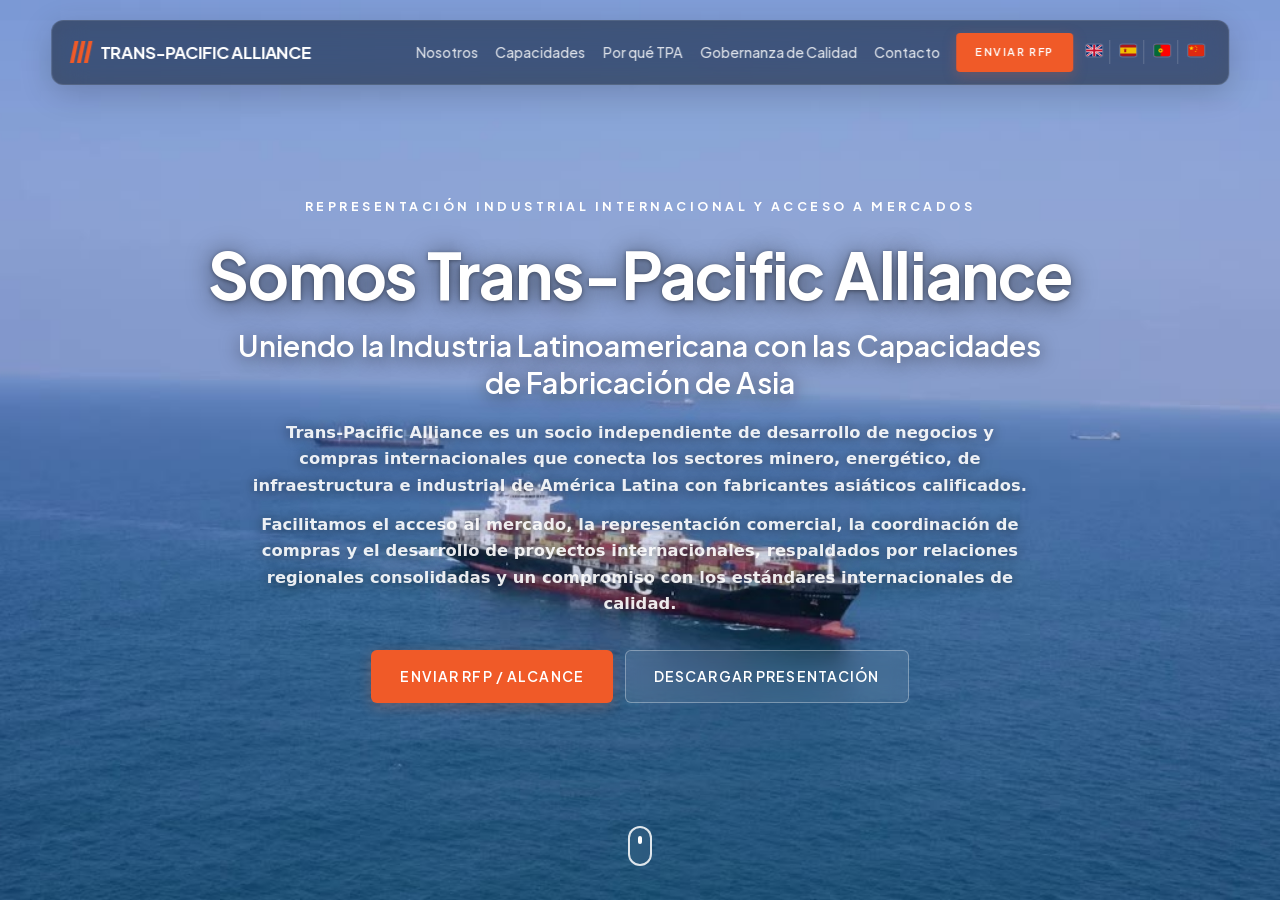
==== commit b20e1b10: "Rebrand the standards metric and add trade relations to our advantages Rename "100% Western Specs" t" ====
--- a/es.html
+++ b/es.html
@@ -5,7 +5,7 @@
 <meta name="viewport" content="width=device-width, initial-scale=1">
 <title>Trans-Pacific Alliance — Puerta de Enlace de Fabricación Pesada</title>
 <link rel="stylesheet" href="fonts.css">
-<link rel="stylesheet" href="styles.css?v=20261104b">
+<link rel="stylesheet" href="styles.css?v=20261104c">
 <link rel="alternate" hreflang="en" href="index.html">
 <link rel="alternate" hreflang="es" href="es.html">
 <link rel="alternate" hreflang="pt" href="pt.html">
@@ -101,7 +101,7 @@
     </div>
     <div class="metric">
       <div class="metric-value">100<span class="plus">%</span></div>
-      <div class="metric-tag">Especificaciones Occidentales</div>
+      <div class="metric-tag">Alineación con Estándares Internacionales</div>
       <div class="metric-label">Cumplimiento ASME · AWS · ISO · NACE</div>
     </div>
   </section>
@@ -229,6 +229,15 @@
         <h3>Entrega de Proyectos Probada</h3>
         <p>Supervisión activa de entrega y expedición en paquetes de fabricación de alta especificación.</p>
       </article>
+      <article class="why-card">
+        <div class="why-num">04</div>
+        <h3>Relaciones Institucionales y Experiencia en Comercio Internacional</h3>
+        <p class="why-sub">Conectando a la Industria a Través de Redes Internacionales Consolidadas</p>
+        <p>Trans-Pacific Alliance se beneficia de una amplia experiencia en relaciones comerciales internacionales, vinculación institucional y desarrollo comercial transfronterizo.</p>
+        <p>Nuestro liderazgo comercial latinoamericano aporta más de 15 años de experiencia trabajando con cámaras de comercio, iniciativas de comercio internacional, delegaciones empresariales y redes institucionales.</p>
+        <p>Combinado con la experiencia de nuestro liderazgo técnico en grandes proyectos industriales internacionales, esto proporciona a TPA una valiosa comprensión de los requisitos tanto comerciales como técnicos de la cooperación industrial transfronteriza.</p>
+        <p>Estas capacidades respaldan nuestra relación con empresas mineras, contratistas EPC, desarrolladores de proyectos y fabricantes asiáticos calificados.</p>
+      </article>
     </div>
   </section>
 
--- a/styles.css
+++ b/styles.css
@@ -681,6 +681,8 @@
   font-size: 0.8rem;
   color: var(--accent);
   margin-top: 0.6rem;
+  line-height: 1.35;
+  text-wrap: balance;
 }
 .metric-label {
   margin-top: 0.6rem;
@@ -928,7 +930,7 @@
 }
 
 /* ━━━━━━━━━━━━━━━━━━━━━━━━━━━━━━━━━━━━━━━━━━━━
-   WHY — 3-column cards on soft paper
+   WHY — advantage cards on soft paper
    ━━━━━━━━━━━━━━━━━━━━━━━━━━━━━━━━━━━━━━━━━━━━ */
 .why {
   background: var(--paper-soft);
@@ -941,6 +943,9 @@
   grid-template-columns: repeat(auto-fit, minmax(280px, 1fr));
   gap: 1.75rem;
 }
+@media (min-width: 960px) {
+  .why-grid { grid-template-columns: repeat(2, minmax(0, 1fr)); }
+}
 .why-card {
   background: #fff;
   border: 1px solid var(--line);
@@ -974,6 +979,15 @@
   font-size: 0.95rem;
   line-height: 1.58;
   margin: 0;
+}
+.why-card p + p { margin-top: 0.7rem; }
+.why-card .why-sub {
+  font-family: var(--font-display);
+  font-weight: 600;
+  font-size: 0.95rem;
+  color: var(--accent);
+  line-height: 1.4;
+  margin: 0 0 0.9rem;
 }
 
 /* ━━━━━━━━━━━━━━━━━━━━━━━━━━━━━━━━━━━━━━━━━━━━
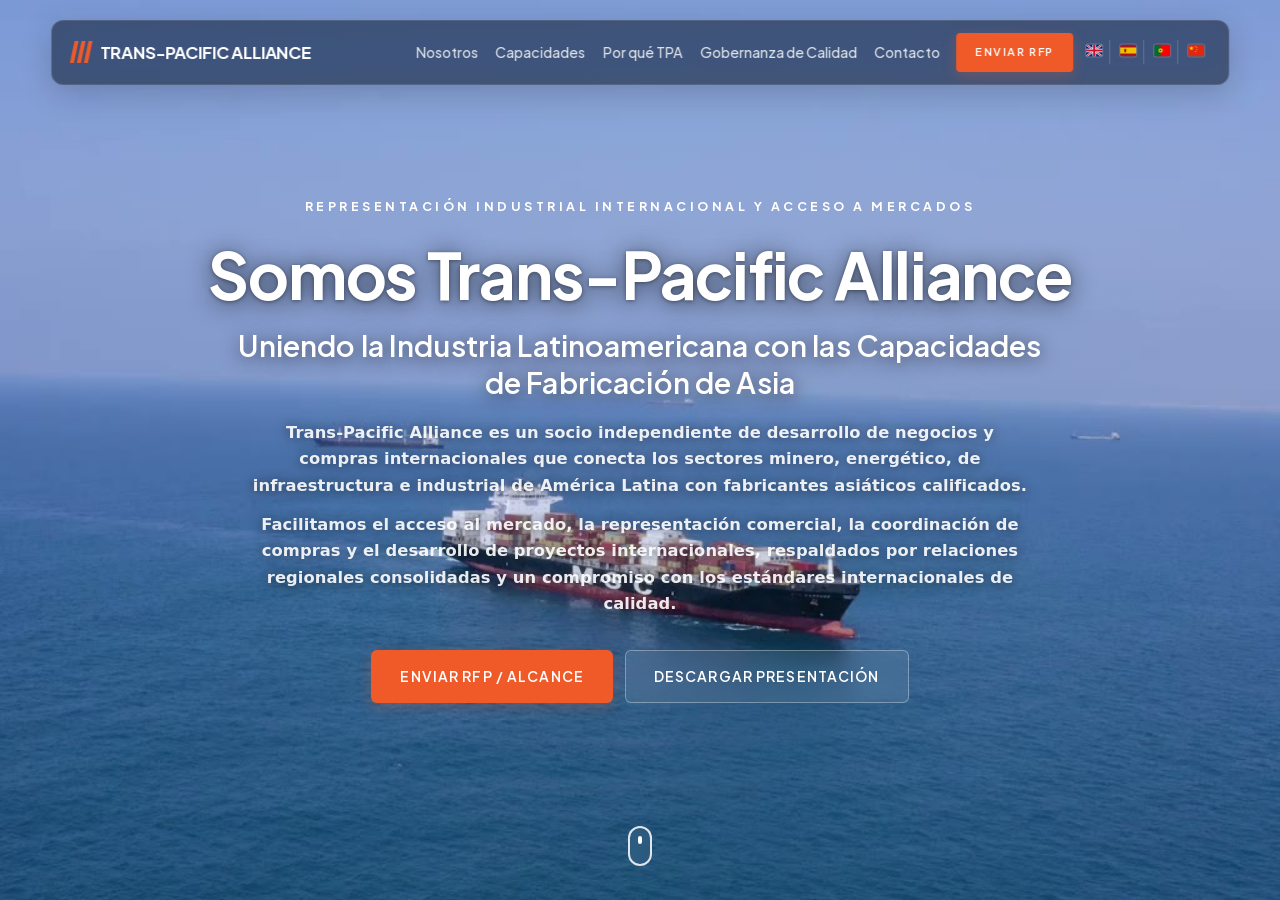
==== commit 33b4f275: "Lead the flip card with International Trade & Commercial Leadership Swap the two credential faces so" ====
--- a/es.html
+++ b/es.html
@@ -5,7 +5,7 @@
 <meta name="viewport" content="width=device-width, initial-scale=1">
 <title>Trans-Pacific Alliance — Puerta de Enlace de Fabricación Pesada</title>
 <link rel="stylesheet" href="fonts.css">
-<link rel="stylesheet" href="styles.css?v=20261104c">
+<link rel="stylesheet" href="styles.css?v=20261104d">
 <link rel="alternate" hreflang="en" href="index.html">
 <link rel="alternate" hreflang="es" href="es.html">
 <link rel="alternate" hreflang="pt" href="pt.html">
@@ -127,11 +127,11 @@
     </div>
   </section>
 
-  <!-- ═════════ 5. LEADERSHIP FLIP CARD (quality front, trade back) ═════════ -->
+  <!-- ═════════ 5. LEADERSHIP FLIP CARD (trade front, quality back) ═════════ -->
   <section class="panel slide quality" id="quality" style="--bg:url('assets/hubs-bg-aerial.jpg')">
     <div class="flip-card" id="leadership-card">
       <div class="flip-card-inner">
-        <div class="flip-face flip-face-front">
+        <div class="flip-face flip-face-back" aria-hidden="true">
           <div class="panel-inner wide">
             <h2 class="panel-head">Liderazgo Ejecutivo en Calidad y Técnica</h2>
             <p class="pull-quote">«En Trans-Pacific Alliance no solo entendemos la calidad — hemos construido la empresa sobre ella.»</p>
@@ -148,7 +148,7 @@
             <p class="fine">Resolvemos conflictos de especificación, revisamos ITPs, evaluamos PQR/WPS y calificaciones de soldadores (WPQ), y auditamos la calidad mucho antes de cortar el primer acero — garantizando que sus activos superen con creces el cumplimiento básico de códigos y estén construidos para durar en los entornos más exigentes del planeta.</p>
           </div>
         </div>
-        <div class="flip-face flip-face-back" aria-hidden="true">
+        <div class="flip-face flip-face-front">
           <div class="panel-inner wide">
             <h2 class="panel-head">Liderazgo Comercial y de Comercio Internacional</h2>
             <p class="pull-quote">«Conectando mercados internacionales a través de relaciones consolidadas, experiencia comercial y alianzas estratégicas.»</p>
@@ -167,7 +167,7 @@
           </div>
         </div>
       </div>
-      <button type="button" class="flip-toggle" aria-label="Mostrar Liderazgo Comercial y de Comercio Internacional" data-label-show-back="Mostrar Liderazgo Comercial y de Comercio Internacional" data-label-show-front="Mostrar Liderazgo Ejecutivo en Calidad y Técnica">
+      <button type="button" class="flip-toggle" aria-label="Mostrar Liderazgo Ejecutivo en Calidad y Técnica" data-label-show-back="Mostrar Liderazgo Ejecutivo en Calidad y Técnica" data-label-show-front="Mostrar Liderazgo Comercial y de Comercio Internacional">
         <svg viewBox="0 0 24 24" aria-hidden="true" focusable="false"><path d="M3.5 12a8.5 8.5 0 0 1 14.5-6L21 9M21 4.5V9h-4.5M20.5 12a8.5 8.5 0 0 1-14.5 6L3 15M3 19.5V15h4.5" fill="none" stroke="currentColor" stroke-width="1.7" stroke-linecap="round" stroke-linejoin="round"/></svg>
       </button>
     </div>
--- a/styles.css
+++ b/styles.css
@@ -796,16 +796,16 @@
 }
 
 /* Leadership panel — denser rhythm keeps the box inside the viewport */
-.flip-face-back .panel-inner { padding: clamp(1.8rem, 3vw, 2.6rem); }
-.flip-face-back .panel-head { margin-bottom: 1rem; }
-.flip-face-back .pull-quote { margin: 1rem 0 1.1rem; }
-.flip-face-back .panel-inner p { font-size: 0.95rem; line-height: 1.55; margin-bottom: 0.75rem; }
-.flip-face-back .panel-sub { margin: 0.2rem 0 0.6rem; }
-.flip-face-back .expertise-list { margin-top: 0.3rem; }
-.flip-face-back .expertise-list li { padding: 0.42rem 0 0.42rem 1.1rem; font-size: 0.92rem; }
+.flip-face-front .panel-inner { padding: clamp(1.8rem, 3vw, 2.6rem); }
+.flip-face-front .panel-head { margin-bottom: 1rem; }
+.flip-face-front .pull-quote { margin: 1rem 0 1.1rem; }
+.flip-face-front .panel-inner p { font-size: 0.95rem; line-height: 1.55; margin-bottom: 0.75rem; }
+.flip-face-front .panel-sub { margin: 0.2rem 0 0.6rem; }
+.flip-face-front .expertise-list { margin-top: 0.3rem; }
+.flip-face-front .expertise-list li { padding: 0.42rem 0 0.42rem 1.1rem; font-size: 0.92rem; }
 
 /* ━━━━━━━━━━━━━━━━━━━━━━━━━━━━━━━━━━━━━━━━━━━━
-   LEADERSHIP FLIP CARD — quality front, trade back
+   LEADERSHIP FLIP CARD — trade front, quality back
    ━━━━━━━━━━━━━━━━━━━━━━━━━━━━━━━━━━━━━━━━━━━━ */
 .flip-card {
   position: relative;
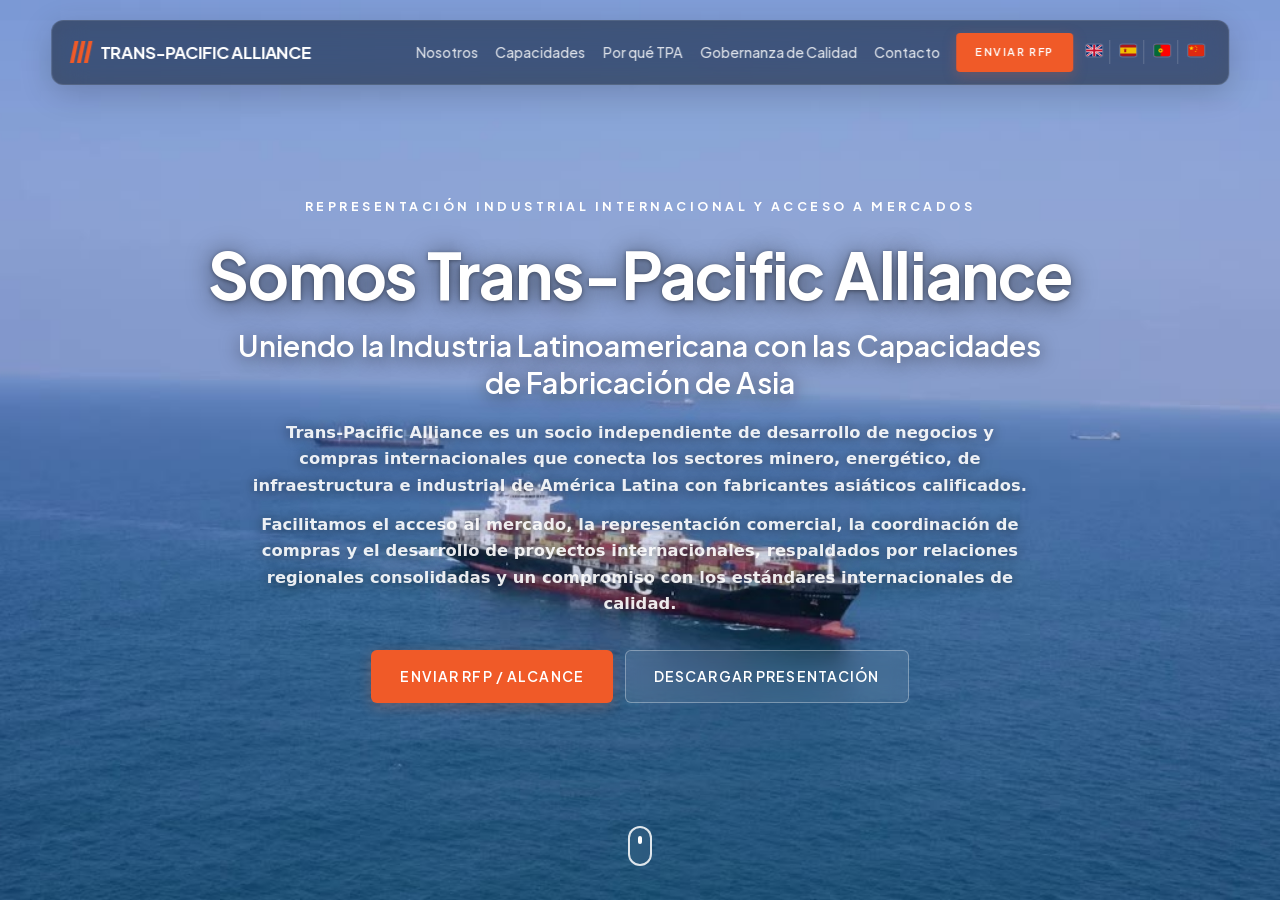
==== commit c5524267: "Send RFP submissions to Ashton's inbox All inbound CTA mail, including Submit RFP, now opens a messa" ====
--- a/es.html
+++ b/es.html
@@ -5,7 +5,7 @@
 <meta name="viewport" content="width=device-width, initial-scale=1">
 <title>Trans-Pacific Alliance — Puerta de Enlace de Fabricación Pesada</title>
 <link rel="stylesheet" href="fonts.css">
-<link rel="stylesheet" href="styles.css?v=20261104d">
+<link rel="stylesheet" href="styles.css?v=20261104e">
 <link rel="alternate" hreflang="en" href="index.html">
 <link rel="alternate" hreflang="es" href="es.html">
 <link rel="alternate" hreflang="pt" href="pt.html">
@@ -214,29 +214,26 @@
       <h2 class="panel-head dark">Nuestra Ventaja Competitiva</h2>
     </div>
     <div class="why-grid">
+      <article class="why-card why-card-lead">
+        <div class="why-num">01</div>
+        <h3>Relaciones Institucionales y Experiencia en Comercio Internacional</h3>
+        <p class="why-sub">Conectando a la Industria a Través de Redes Internacionales Consolidadas</p>
+        <div class="why-lead-body">
+          <p>Trans-Pacific Alliance se beneficia de una amplia experiencia en relaciones comerciales internacionales, vinculación institucional y desarrollo comercial transfronterizo.</p>
+          <p>Nuestro liderazgo comercial latinoamericano aporta más de 20 años de experiencia trabajando con cámaras de comercio, iniciativas de comercio internacional, delegaciones empresariales y redes institucionales.</p>
+          <p>Combinado con la experiencia de nuestro liderazgo técnico en grandes proyectos industriales internacionales, esto proporciona a TPA una valiosa comprensión de los requisitos tanto comerciales como técnicos de la cooperación industrial transfronteriza.</p>
+          <p>Estas capacidades respaldan nuestra relación con empresas mineras, contratistas EPC, desarrolladores de proyectos y fabricantes asiáticos calificados.</p>
+        </div>
+      </article>
       <article class="why-card">
-        <div class="why-num">01</div>
+        <div class="why-num">02</div>
         <h3>Autoridad Técnica a Nivel Comercial</h3>
         <p>Hablamos el lenguaje de ingeniería del cliente. Nuestras credenciales senior en soldadura, recubrimientos, tuberías e inspección de recipientes a presión nos permiten desbloquear puntos de inspección y resolver consultas técnicas al instante.</p>
       </article>
       <article class="why-card">
-        <div class="why-num">02</div>
+        <div class="why-num">03</div>
         <h3>Transparencia en la Cadena de Suministro</h3>
         <p>Visibilidad total sobre el origen de materias primas, Mill Test Reports (MTR), Weld Procedure Qualification Records (PQR/WPS), Welder Performance Qualifications (WPQ), procedimientos NDT y supervisión de taller.</p>
-      </article>
-      <article class="why-card">
-        <div class="why-num">03</div>
-        <h3>Entrega de Proyectos Probada</h3>
-        <p>Supervisión activa de entrega y expedición en paquetes de fabricación de alta especificación.</p>
-      </article>
-      <article class="why-card">
-        <div class="why-num">04</div>
-        <h3>Relaciones Institucionales y Experiencia en Comercio Internacional</h3>
-        <p class="why-sub">Conectando a la Industria a Través de Redes Internacionales Consolidadas</p>
-        <p>Trans-Pacific Alliance se beneficia de una amplia experiencia en relaciones comerciales internacionales, vinculación institucional y desarrollo comercial transfronterizo.</p>
-        <p>Nuestro liderazgo comercial latinoamericano aporta más de 15 años de experiencia trabajando con cámaras de comercio, iniciativas de comercio internacional, delegaciones empresariales y redes institucionales.</p>
-        <p>Combinado con la experiencia de nuestro liderazgo técnico en grandes proyectos industriales internacionales, esto proporciona a TPA una valiosa comprensión de los requisitos tanto comerciales como técnicos de la cooperación industrial transfronteriza.</p>
-        <p>Estas capacidades respaldan nuestra relación con empresas mineras, contratistas EPC, desarrolladores de proyectos y fabricantes asiáticos calificados.</p>
       </article>
     </div>
   </section>
@@ -247,7 +244,7 @@
       <h2 class="cta-head">¿Listo para Licitas su Próximo Gran Paquete de Fabricación?</h2>
       <p>Asóciese con Trans-Pacific Alliance para asegurar capacidad de fabricación de primer nivel, cumplimiento garantizado y precios comerciales agresivos para sus próximos proyectos de capital.</p>
       <div class="cta-row center">
-        <a href="mailto:rfp@tp-alliance.com" class="btn btn-primary btn-large">Enviar RFP</a>
+        <a href="mailto:ashton@transpacificalliance.com" class="btn btn-primary btn-large">Enviar RFP</a>
         <a href="mailto:ashton@transpacificalliance.com" class="btn btn-ghost-light btn-large">Contáctenos</a>
       </div>
     </div>
--- a/styles.css
+++ b/styles.css
@@ -988,6 +988,11 @@
   color: var(--accent);
   line-height: 1.4;
   margin: 0 0 0.9rem;
+}
+.why-card-lead { grid-column: 1 / -1; }
+@media (min-width: 960px) {
+  .why-lead-body { columns: 2; column-gap: 3rem; }
+  .why-lead-body p { break-inside: avoid; }
 }
 
 /* ━━━━━━━━━━━━━━━━━━━━━━━━━━━━━━━━━━━━━━━━━━━━
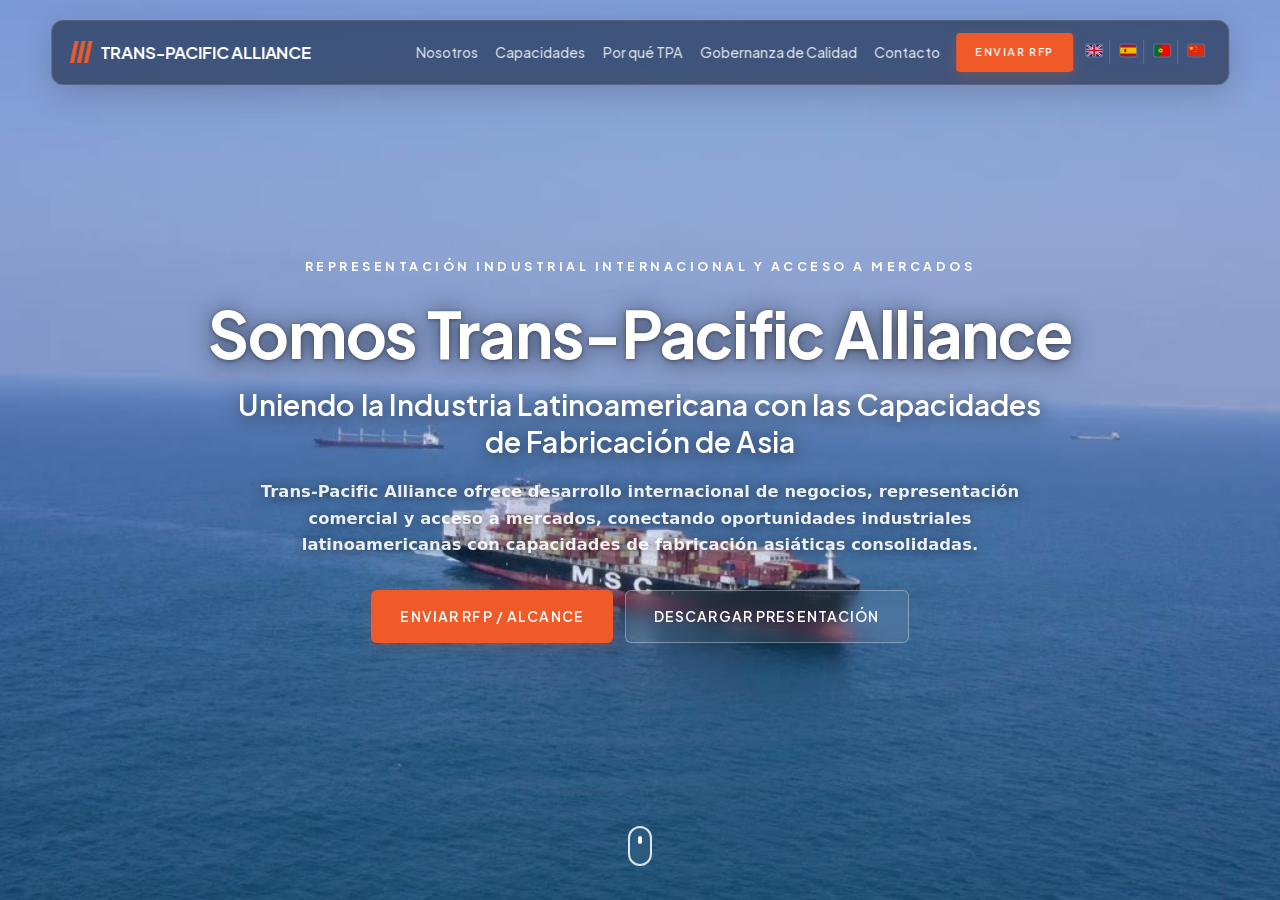
==== commit 006adfca: "Simplify homepage hero copy to a single positioning sentence Replace the two-paragraph intro with on" ====
--- a/es.html
+++ b/es.html
@@ -3,7 +3,25 @@
 <head>
 <meta charset="utf-8">
 <meta name="viewport" content="width=device-width, initial-scale=1">
-<title>Trans-Pacific Alliance — Puerta de Enlace de Fabricación Pesada</title>
+<title>Trans-Pacific Alliance — Representación Industrial Internacional y Acceso a Mercados</title>
+<meta name="description" content="Socio independiente de desarrollo de negocios y compras que conecta la minería, energía e industria de América Latina con fabricantes asiáticos calificados.">
+<link rel="canonical" href="https://transpacificalliance.com/es.html">
+<meta property="og:type" content="website">
+<meta property="og:site_name" content="Trans-Pacific Alliance">
+<meta property="og:title" content="Trans-Pacific Alliance — Representación Industrial Internacional y Acceso a Mercados">
+<meta property="og:description" content="Socio independiente de desarrollo de negocios y compras que conecta la minería, energía e industria de América Latina con fabricantes asiáticos calificados.">
+<meta property="og:url" content="https://transpacificalliance.com/es.html">
+<meta property="og:image" content="https://transpacificalliance.com/assets/hero-poster.jpg">
+<meta property="og:image:width" content="1280">
+<meta property="og:image:height" content="720">
+<meta property="og:locale" content="es_ES">
+<meta property="og:locale:alternate" content="en_US">
+<meta property="og:locale:alternate" content="pt_BR">
+<meta property="og:locale:alternate" content="zh_CN">
+<meta name="twitter:card" content="summary_large_image">
+<meta name="twitter:title" content="Trans-Pacific Alliance — Representación Industrial Internacional y Acceso a Mercados">
+<meta name="twitter:description" content="Socio independiente de desarrollo de negocios y compras que conecta la minería, energía e industria de América Latina con fabricantes asiáticos calificados.">
+<meta name="twitter:image" content="https://transpacificalliance.com/assets/hero-poster.jpg">
 <link rel="stylesheet" href="fonts.css">
 <link rel="stylesheet" href="styles.css?v=20261104e">
 <link rel="alternate" hreflang="en" href="index.html">
@@ -25,11 +43,11 @@
     <a href="#capabilities">Capacidades</a>
     <a href="why-tpa-es.html">Por qué TPA</a>
     <a href="#quality">Gobernanza de Calidad</a>
-    <a href="#contact">Contacto</a>
+    <a href="mailto:ashton@transpacificalliance.com">Contacto</a>
   </nav>
 
   <div class="header-social">
-    <a class="btn btn-primary btn-header" href="#rfp">Enviar RFP</a>
+    <a class="btn btn-primary btn-header" href="mailto:ashton@transpacificalliance.com">Enviar RFP</a>
     <ul class="lang-switch" aria-label="Idioma">
       <li><a href="index.html"><svg class="flag" viewBox="0 0 24 18" width="16" height="12" aria-hidden="true"><rect width="24" height="18" fill="#012169"/><path d="M0,0 L24,18 M24,0 L0,18" stroke="#fff" stroke-width="3"/><path d="M0,0 L24,18 M24,0 L0,18" stroke="#C8102E" stroke-width="1.5"/><path d="M12,0 V18 M0,9 H24" stroke="#fff" stroke-width="5"/><path d="M12,0 V18 M0,9 H24" stroke="#C8102E" stroke-width="3"/></svg><span>EN</span></a></li>
       <li class="active"><a href="es.html" aria-current="true"><svg class="flag" viewBox="0 0 24 18" width="16" height="12" aria-hidden="true"><rect width="24" height="18" fill="#AA151B"/><rect y="4.5" width="24" height="9" fill="#F1BF00"/><rect x="6" y="6.5" width="3" height="5" rx="0.5" fill="#AA151B"/><circle cx="7.5" cy="7.3" r="0.7" fill="#F1BF00"/></svg><span>ES</span></a></li>
@@ -46,7 +64,7 @@
         <a href="#capabilities">Capacidades</a>
         <a href="why-tpa-es.html">Por qué TPA</a>
         <a href="#quality">Gobernanza de Calidad</a>
-        <a href="#contact">Contacto</a>
+        <a href="mailto:ashton@transpacificalliance.com">Contacto</a>
     </nav>
     <ul class="lang-switch mobile-lang" aria-label="Idioma">
           <li><a href="index.html"><svg class="flag" viewBox="0 0 24 18" width="16" height="12" aria-hidden="true"><rect width="24" height="18" fill="#012169"/><path d="M0,0 L24,18 M24,0 L0,18" stroke="#fff" stroke-width="3"/><path d="M0,0 L24,18 M24,0 L0,18" stroke="#C8102E" stroke-width="1.5"/><path d="M12,0 V18 M0,9 H24" stroke="#fff" stroke-width="5"/><path d="M12,0 V18 M0,9 H24" stroke="#C8102E" stroke-width="3"/></svg><span>EN</span></a></li>
@@ -55,7 +73,7 @@
         
           <li><a href="zh.html"><svg class="flag" viewBox="0 0 24 18" width="16" height="12" aria-hidden="true"><rect width="24" height="18" fill="#DE2910"/><polygon points="4.8,2 5.6,4.6 8.4,4.6 6.1,6.2 6.9,8.8 4.8,7.2 2.7,8.8 3.4,6.2 1.2,4.6 4,4.6" fill="#FFDE00"/><polygon points="11,1.5 11.35,2.2 12.1,2.2 11.5,2.75 11.7,3.5 11,3 10.3,3.5 10.5,2.75 9.9,2.2 10.65,2.2" fill="#FFDE00"/><polygon points="12.6,3.8 12.9,4.5 13.7,4.5 13.1,5 13.3,5.8 12.6,5.35 11.9,5.8 12.1,5 11.5,4.5 12.3,4.5" fill="#FFDE00"/><polygon points="12.6,6.8 12.9,7.5 13.7,7.5 13.1,8 13.3,8.8 12.6,8.35 11.9,8.8 12.1,8 11.5,7.5 12.3,7.5" fill="#FFDE00"/><polygon points="11,9.5 11.35,10.2 12.1,10.2 11.5,10.75 11.7,11.5 11,11 10.3,11.5 10.5,10.75 9.9,10.2 10.65,10.2" fill="#FFDE00"/></svg><span>中文</span></a></li>
         </ul>
-    <a class="btn btn-primary mobile-menu-cta" href="#rfp">Enviar RFP</a>
+    <a class="btn btn-primary mobile-menu-cta" href="mailto:ashton@transpacificalliance.com">Enviar RFP</a>
   </div>
 </header>
 
@@ -71,11 +89,10 @@
       <h1 class="hero-headline">Somos <br class="mobile-br"><span class="nowrap">Trans-Pacific Alliance</span></h1>
       <p class="hero-subhead">Uniendo la Industria Latinoamericana con las Capacidades de Fabricación de Asia</p>
       <div class="hero-copy">
-        <p>Trans-Pacific Alliance es un socio independiente de desarrollo de negocios y compras internacionales que conecta los sectores minero, energético, de infraestructura e industrial de América Latina con fabricantes asiáticos calificados.</p>
-        <p>Facilitamos el acceso al mercado, la representación comercial, la coordinación de compras y el desarrollo de proyectos internacionales, respaldados por relaciones regionales consolidadas y un compromiso con los estándares internacionales de calidad.</p>
+        <p>Trans-Pacific Alliance ofrece desarrollo internacional de negocios, representación comercial y acceso a mercados, conectando oportunidades industriales latinoamericanas con capacidades de fabricación asiáticas consolidadas.</p>
       </div>
       <div class="cta-row center">
-        <a href="#rfp" class="btn btn-primary">Enviar RFP / Alcance</a>
+        <a href="mailto:ashton@transpacificalliance.com" class="btn btn-primary">Enviar RFP / Alcance</a>
         <a href="#capabilities" class="btn btn-ghost">Descargar Presentación</a>
       </div>
     </div>
@@ -296,7 +313,7 @@
         <a href="#capabilities">Capacidades</a>
         <a href="why-tpa-es.html">Por qué TPA</a>
         <a href="#quality">Gobernanza de Calidad</a>
-        <a href="#contact">Contacto</a>
+        <a href="mailto:ashton@transpacificalliance.com">Contacto</a>
       </nav>
       <div class="footer-social"></div>
     </div>
